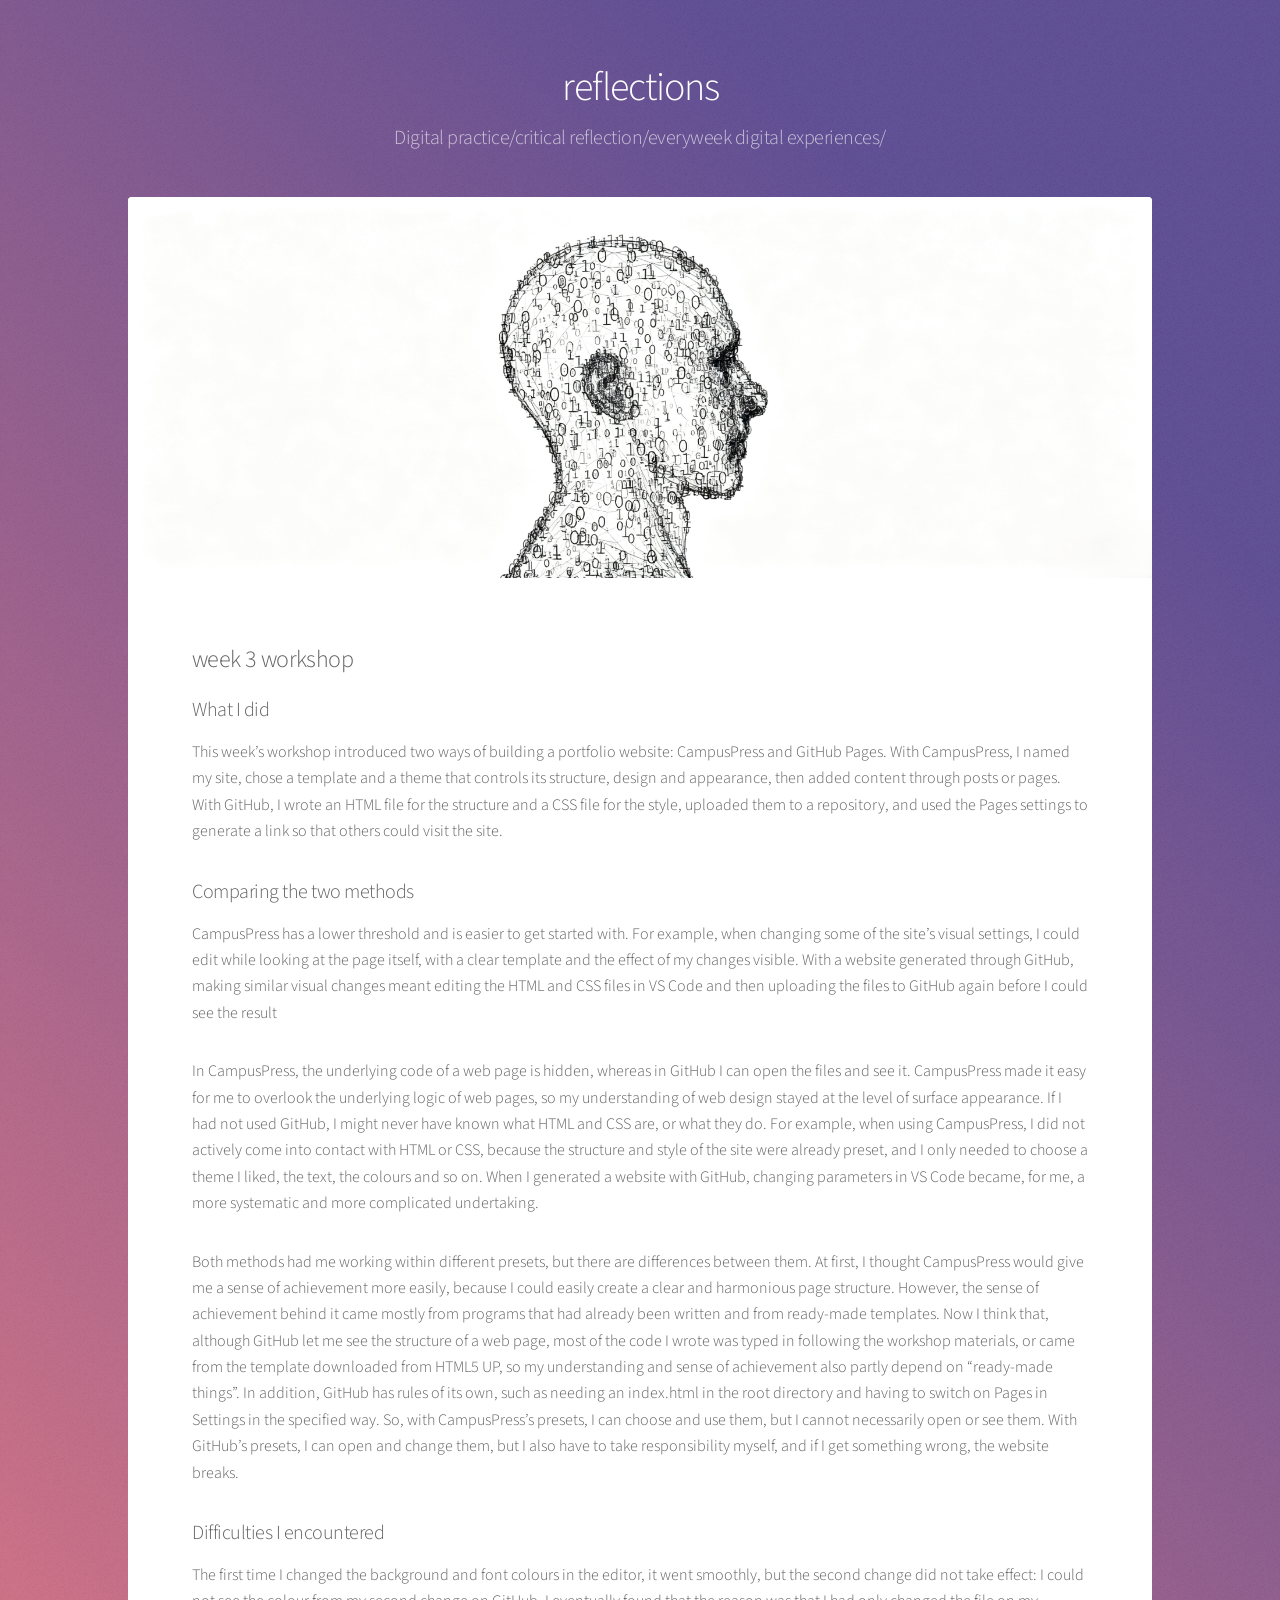
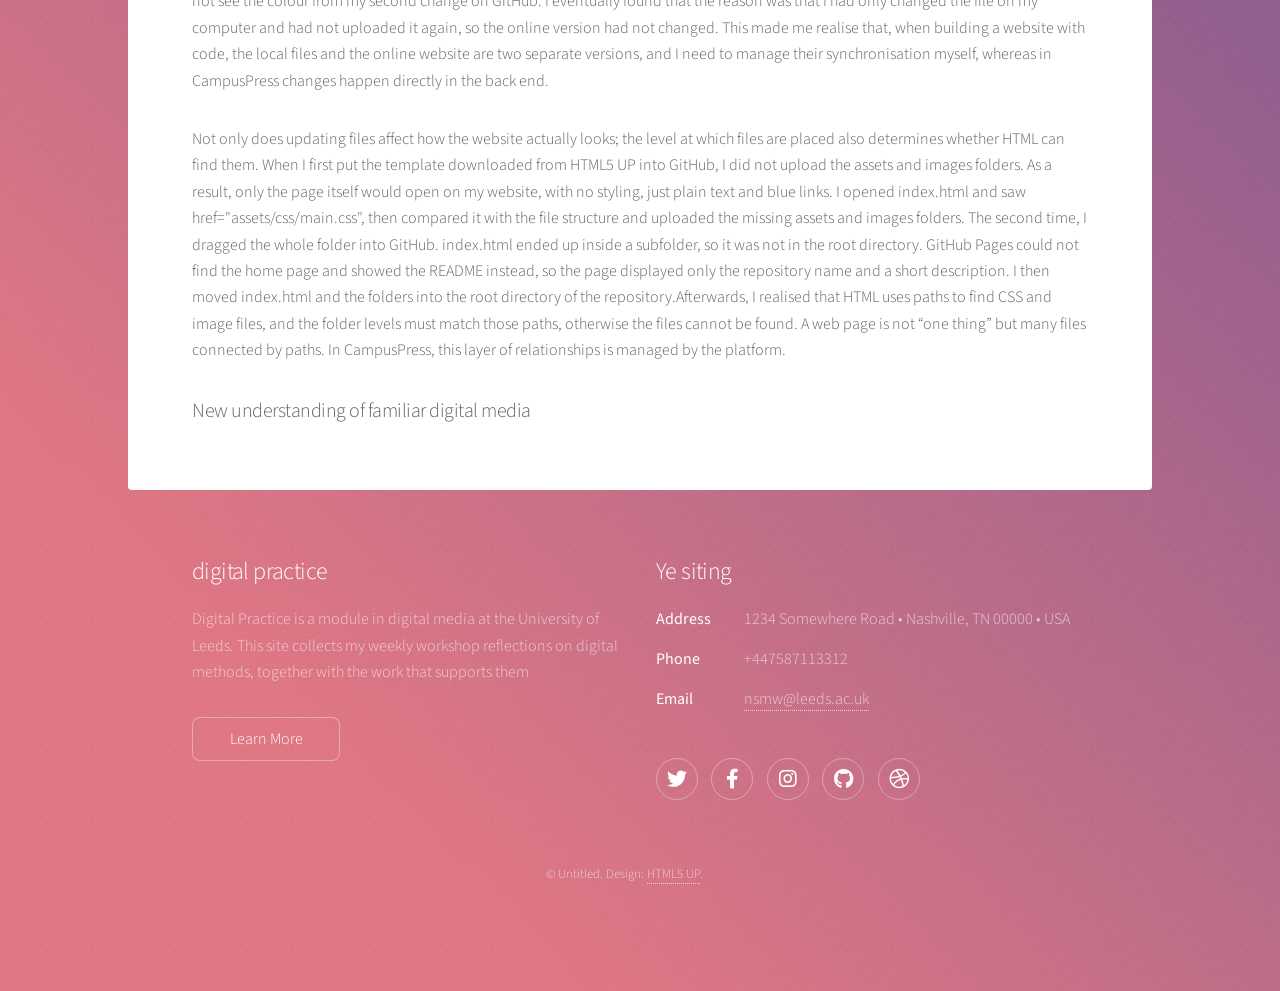
==== generic.html @ b8650d64 "Add files via upload" ====
<!DOCTYPE HTML>
<!--
	Stellar by HTML5 UP
	html5up.net | @ajlkn
	Free for personal and commercial use under the CCA 3.0 license (html5up.net/license)
-->
<html>
	<head>
		<title>Ye siting website-reflection-learn more</title>
		<meta charset="utf-8" />
		<meta name="viewport" content="width=device-width, initial-scale=1, user-scalable=no" />
		<link rel="stylesheet" href="assets/css/main.css" />
		<noscript><link rel="stylesheet" href="assets/css/noscript.css" /></noscript>
	</head>
	<body class="is-preload">

		<!-- Wrapper -->
			<div id="wrapper">

				<!-- Header -->
					<header id="header">
						<h1>reflections</h1>
						<p>Digital practice/critical reflection/everyweek digital experiences/</p>
					</header>

				<!-- Main -->
					<div id="main">

						<!-- Content -->
							<section id="content" class="main">
								<span class="image main"><img src="images/pic04.png" alt="" /></span>
								<h2>week 3 workshop</h2>
								<h3>What I did</h3>
    <p>This week’s workshop introduced two ways of building a portfolio website: CampusPress and GitHub Pages. With CampusPress, I named my site, chose a template and a theme that controls its structure, design and appearance, then added content through posts or pages. With GitHub, I wrote an HTML file for the structure and a CSS file for the style, uploaded them to a repository, and used the Pages settings to generate a link so that others could visit the site.</p>

    <h3>Comparing the two methods</h3>
    <p>CampusPress has a lower threshold and is easier to get started with. For example, when changing some of the site’s visual settings, I could edit while looking at the page itself, with a clear template and the effect of my changes visible. With a website generated through GitHub, making similar visual changes meant editing the HTML and CSS files in VS Code and then uploading the files to GitHub again before I could see the result</p>
    <p>In CampusPress, the underlying code of a web page is hidden, whereas in GitHub I can open the files and see it. CampusPress made it easy for me to overlook the underlying logic of web pages, so my understanding of web design stayed at the level of surface appearance. If I had not used GitHub, I might never have known what HTML and CSS are, or what they do. For example, when using CampusPress, I did not actively come into contact with HTML or CSS, because the structure and style of the site were already preset, and I only needed to choose a theme I liked, the text, the colours and so on. When I generated a website with GitHub, changing parameters in VS Code became, for me, a more systematic and more complicated undertaking.</p>
    <p>Both methods had me working within different presets, but there are differences between them. At first, I thought CampusPress would give me a sense of achievement more easily, because I could easily create a clear and harmonious page structure. However, the sense of achievement behind it came mostly from programs that had already been written and from ready-made templates. Now I think that, although GitHub let me see the structure of a web page, most of the code I wrote was typed in following the workshop materials, or came from the template downloaded from HTML5 UP, so my understanding and sense of achievement also partly depend on “ready-made things”. In addition, GitHub has rules of its own, such as needing an index.html in the root directory and having to switch on Pages in Settings in the specified way. So, with CampusPress’s presets, I can choose and use them, but I cannot necessarily open or see them. With GitHub’s presets, I can open and change them, but I also have to take responsibility myself, and if I get something wrong, the website breaks.</p>
    <h3>Difficulties I encountered</h3>
    <p>The first time I changed the background and font colours in the editor, it went smoothly, but the second change did not take effect: I could not see the colour from my second change on GitHub. I eventually found that the reason was that I had only changed the file on my computer and had not uploaded it again, so the online version had not changed. This made me realise that, when building a website with code, the local files and the online website are two separate versions, and I need to manage their synchronisation myself, whereas in CampusPress changes happen directly in the back end.</p>
    <p>Not only does updating files affect how the website actually looks; the level at which files are placed also determines whether HTML can find them. When I first put the template downloaded from HTML5 UP into GitHub, I did not upload the assets and images folders. As a result, only the page itself would open on my website, with no styling, just plain text and blue links. I opened index.html and saw href="assets/css/main.css", then compared it with the file structure and uploaded the missing assets and images folders. The second time, I dragged the whole folder into GitHub. index.html ended up inside a subfolder, so it was not in the root directory. GitHub Pages could not find the home page and showed the README instead, so the page displayed only the repository name and a short description. I then moved index.html and the folders into the root directory of the repository.Afterwards, I realised that HTML uses paths to find CSS and image files, and the folder levels must match those paths, otherwise the files cannot be found. A web page is not “one thing” but many files connected by paths. In CampusPress, this layer of relationships is managed by the platform.</p>

    <h3>New understanding of familiar digital media</h3>
    <p></p>
							</section>

					</div>

				<!-- Footer -->
					<footer id="footer">
						<section>
							<h2>digital practice</h2>
							<p>Digital Practice is a module in digital media at the University of Leeds. This site collects my weekly workshop reflections on digital methods, together with the work that supports them</p>
							<ul class="actions">
								<li><a href="#" class="button">Learn More</a></li>
							</ul>
						</section>
						<section>
							<h2>Ye siting</h2>
							<dl class="alt">
								<dt>Address</dt>
								<dd>1234 Somewhere Road &bull; Nashville, TN 00000 &bull; USA</dd>
								<dt>Phone</dt>
								<dd>+447587113312</dd>
								<dt>Email</dt>
								<dd><a href="#">nsmw@leeds.ac.uk</a></dd>
							</dl>
							<ul class="icons">
								<li><a href="#" class="icon brands fa-twitter alt"><span class="label">Twitter</span></a></li>
								<li><a href="#" class="icon brands fa-facebook-f alt"><span class="label">Facebook</span></a></li>
								<li><a href="#" class="icon brands fa-instagram alt"><span class="label">Instagram</span></a></li>
								<li><a href="#" class="icon brands fa-github alt"><span class="label">GitHub</span></a></li>
								<li><a href="#" class="icon brands fa-dribbble alt"><span class="label">Dribbble</span></a></li>
							</ul>
						</section>
						<p class="copyright">&copy; Untitled. Design: <a href="https://html5up.net">HTML5 UP</a>.</p>
					</footer>

			</div>

		<!-- Scripts -->
			<script src="assets/js/jquery.min.js"></script>
			<script src="assets/js/jquery.scrollex.min.js"></script>
			<script src="assets/js/jquery.scrolly.min.js"></script>
			<script src="assets/js/browser.min.js"></script>
			<script src="assets/js/breakpoints.min.js"></script>
			<script src="assets/js/util.js"></script>
			<script src="assets/js/main.js"></script>

	</body>
</html>
---- assets/css/main.css ----
@import url(fontawesome-all.min.css);
@import 'https://fonts.googleapis.com/css?family=Source+Sans+Pro:300,400';

/*
	Stellar by HTML5 UP
	html5up.net | @ajlkn
	Free for personal and commercial use under the CCA 3.0 license (html5up.net/license)
*/

html, body, div, span, applet, object,
iframe, h1, h2, h3, h4, h5, h6, p, blockquote,
pre, a, abbr, acronym, address, big, cite,
code, del, dfn, em, img, ins, kbd, q, s, samp,
small, strike, strong, sub, sup, tt, var, b,
u, i, center, dl, dt, dd, ol, ul, li, fieldset,
form, label, legend, table, caption, tbody,
tfoot, thead, tr, th, td, article, aside,
canvas, details, embed, figure, figcaption,
footer, header, hgroup, menu, nav, output, ruby,
section, summary, time, mark, audio, video {
	margin: 0;
	padding: 0;
	border: 0;
	font-size: 100%;
	font: inherit;
	vertical-align: baseline;}

article, aside, details, figcaption, figure,
footer, header, hgroup, menu, nav, section {
	display: block;}

body {
	line-height: 1;
}

ol, ul {
	list-style: none;
}

blockquote, q {
	quotes: none;
}

	blockquote:before, blockquote:after, q:before, q:after {
		content: '';
		content: none;
	}

table {
	border-collapse: collapse;
	border-spacing: 0;
}

body {
	-webkit-text-size-adjust: none;
}

mark {
	background-color: transparent;
	color: inherit;
}

input::-moz-focus-inner {
	border: 0;
	padding: 0;
}

input, select, textarea {
	-moz-appearance: none;
	-webkit-appearance: none;
	-ms-appearance: none;
	appearance: none;
}

/* Basic */

	@-ms-viewport {
		width: device-width;
	}

	body {
		-ms-overflow-style: scrollbar;
	}

	@media screen and (max-width: 480px) {

		html, body {
			min-width: 320px;
		}

	}

	html {
		box-sizing: border-box;
	}

	*, *:before, *:after {
		box-sizing: inherit;
	}

	body {
		background-color: #935d8c;
		background-image: url("images/overlay.png"), -moz-linear-gradient(45deg, #e37682 15%, #5f4d93 85%);
		background-image: url("images/overlay.png"), -webkit-linear-gradient(45deg, #e37682 15%, #5f4d93 85%);
		background-image: url("images/overlay.png"), -ms-linear-gradient(45deg, #e37682 15%, #5f4d93 85%);
		background-image: url("images/overlay.png"), linear-gradient(45deg, #e37682 15%, #5f4d93 85%);
	}

		body.is-preload *, body.is-preload *:before, body.is-preload *:after {
			-moz-animation: none !important;
			-webkit-animation: none !important;
			-ms-animation: none !important;
			animation: none !important;
			-moz-transition: none !important;
			-webkit-transition: none !important;
			-ms-transition: none !important;
			transition: none !important;
		}

/* Type */

	body {
		background-color: #935d8c;
		color: rgba(255, 255, 255, 0.65);
	}

	body, input, select, textarea {
		font-family: "Source Sans Pro", Helvetica, sans-serif;
		font-size: 17pt;
		font-weight: 300;
		line-height: 1.65;
	}

		@media screen and (max-width: 1680px) {

			body, input, select, textarea {
				font-size: 14pt;
			}

		}

		@media screen and (max-width: 1280px) {

			body, input, select, textarea {
				font-size: 12pt;
			}

		}

		@media screen and (max-width: 360px) {

			body, input, select, textarea {
				font-size: 11pt;
			}

		}

	a {
		-moz-transition: color 0.2s ease, border-bottom 0.2s ease;
		-webkit-transition: color 0.2s ease, border-bottom 0.2s ease;
		-ms-transition: color 0.2s ease, border-bottom 0.2s ease;
		transition: color 0.2s ease, border-bottom 0.2s ease;
		text-decoration: none;
		border-bottom: dotted 1px;
		color: inherit;
	}

		a:hover {
			border-bottom-color: transparent;
		}

	strong, b {
		font-weight: 400;
	}

	em, i {
		font-style: italic;
	}

	p {
		margin: 0 0 2em 0;
	}

		p.content {
			-moz-columns: 20em 2;
			-webkit-columns: 20em 2;
			-ms-columns: 20em 2;
			columns: 20em 2;
			-moz-column-gap: 2em;
			-webkit-column-gap: 2em;
			-ms-column-gap: 2em;
			column-gap: 2em;
			text-align: justify;
		}

	h1, h2, h3, h4, h5, h6 {
		font-weight: 300;
		line-height: 1.5;
		margin: 0 0 0.7em 0;
		letter-spacing: -0.025em;
	}

		h1 a, h2 a, h3 a, h4 a, h5 a, h6 a {
			color: inherit;
			text-decoration: none;
		}

	h1 {
		font-size: 2.5em;
		line-height: 1.2;
	}

	h2 {
		font-size: 1.5em;
	}

	h3 {
		font-size: 1.25em;
	}

	h4 {
		font-size: 1.1em;
	}

	h5 {
		font-size: 0.9em;
	}

	h6 {
		font-size: 0.7em;
	}

	@media screen and (max-width: 736px) {

		h1 {
			font-size: 2em;
		}

	}

	sub {
		font-size: 0.8em;
		position: relative;
		top: 0.5em;
	}

	sup {
		font-size: 0.8em;
		position: relative;
		top: -0.5em;
	}

	blockquote {
		border-left: solid 4px;
		font-style: italic;
		margin: 0 0 2em 0;
		padding: 0.5em 0 0.5em 2em;
	}

	code {
		border-radius: 8px;
		border: solid 1px;
		font-family: "Courier New", monospace;
		font-size: 0.9em;
		margin: 0 0.25em;
		padding: 0.25em 0.65em;
	}

	pre {
		-webkit-overflow-scrolling: touch;
		font-family: "Courier New", monospace;
		font-size: 0.9em;
		margin: 0 0 2em 0;
	}

		pre code {
			display: block;
			line-height: 1.75;
			padding: 1em 1.5em;
			overflow-x: auto;
		}

	hr {
		border: 0;
		border-bottom: solid 1px;
		margin: 2em 0;
	}

		hr.major {
			margin: 3em 0;
		}

	.align-left {
		text-align: left;
	}

	.align-center {
		text-align: center;
	}

	.align-right {
		text-align: right;
	}

	input, select, textarea {
		color: #ffffff;
	}

	a:hover {
		color: #ffffff;
	}

	strong, b {
		color: #ffffff;
	}

	h1, h2, h3, h4, h5, h6 {
		color: #ffffff;
	}

	blockquote {
		border-left-color: rgba(255, 255, 255, 0.35);
	}

	code {
		background: rgba(255, 255, 255, 0.075);
		border-color: rgba(255, 255, 255, 0.35);
	}

	hr {
		border-bottom-color: rgba(255, 255, 255, 0.35);
	}

/* Row */

	.row {
		display: flex;
		flex-wrap: wrap;
		box-sizing: border-box;
		align-items: stretch;
	}

		.row > * {
			box-sizing: border-box;
		}

		.row.gtr-uniform > * > :last-child {
			margin-bottom: 0;
		}

		.row.aln-left {
			justify-content: flex-start;
		}

		.row.aln-center {
			justify-content: center;
		}

		.row.aln-right {
			justify-content: flex-end;
		}

		.row.aln-top {
			align-items: flex-start;
		}

		.row.aln-middle {
			align-items: center;
		}

		.row.aln-bottom {
			align-items: flex-end;
		}

		.row > .imp {
			order: -1;
		}

		.row > .col-1 {
			width: 8.33333%;
		}

		.row > .off-1 {
			margin-left: 8.33333%;
		}

		.row > .col-2 {
			width: 16.66667%;
		}

		.row > .off-2 {
			margin-left: 16.66667%;
		}

		.row > .col-3 {
			width: 25%;
		}

		.row > .off-3 {
			margin-left: 25%;
		}

		.row > .col-4 {
			width: 33.33333%;
		}

		.row > .off-4 {
			margin-left: 33.33333%;
		}

		.row > .col-5 {
			width: 41.66667%;
		}

		.row > .off-5 {
			margin-left: 41.66667%;
		}

		.row > .col-6 {
			width: 50%;
		}

		.row > .off-6 {
			margin-left: 50%;
		}

		.row > .col-7 {
			width: 58.33333%;
		}

		.row > .off-7 {
			margin-left: 58.33333%;
		}

		.row > .col-8 {
			width: 66.66667%;
		}

		.row > .off-8 {
			margin-left: 66.66667%;
		}

		.row > .col-9 {
			width: 75%;
		}

		.row > .off-9 {
			margin-left: 75%;
		}

		.row > .col-10 {
			width: 83.33333%;
		}

		.row > .off-10 {
			margin-left: 83.33333%;
		}

		.row > .col-11 {
			width: 91.66667%;
		}

		.row > .off-11 {
			margin-left: 91.66667%;
		}

		.row > .col-12 {
			width: 100%;
		}

		.row > .off-12 {
			margin-left: 100%;
		}

		.row.gtr-0 {
			margin-top: 0;
			margin-left: 0em;
		}

			.row.gtr-0 > * {
				padding: 0 0 0 0em;
			}

			.row.gtr-0.gtr-uniform {
				margin-top: 0em;
			}

				.row.gtr-0.gtr-uniform > * {
					padding-top: 0em;
				}

		.row.gtr-25 {
			margin-top: 0;
			margin-left: -0.375em;
		}

			.row.gtr-25 > * {
				padding: 0 0 0 0.375em;
			}

			.row.gtr-25.gtr-uniform {
				margin-top: -0.375em;
			}

				.row.gtr-25.gtr-uniform > * {
					padding-top: 0.375em;
				}

		.row.gtr-50 {
			margin-top: 0;
			margin-left: -0.75em;
		}

			.row.gtr-50 > * {
				padding: 0 0 0 0.75em;
			}

			.row.gtr-50.gtr-uniform {
				margin-top: -0.75em;
			}

				.row.gtr-50.gtr-uniform > * {
					padding-top: 0.75em;
				}

		.row {
			margin-top: 0;
			margin-left: -1.5em;
		}

			.row > * {
				padding: 0 0 0 1.5em;
			}

			.row.gtr-uniform {
				margin-top: -1.5em;
			}

				.row.gtr-uniform > * {
					padding-top: 1.5em;
				}

		.row.gtr-150 {
			margin-top: 0;
			margin-left: -2.25em;
		}

			.row.gtr-150 > * {
				padding: 0 0 0 2.25em;
			}

			.row.gtr-150.gtr-uniform {
				margin-top: -2.25em;
			}

				.row.gtr-150.gtr-uniform > * {
					padding-top: 2.25em;
				}

		.row.gtr-200 {
			margin-top: 0;
			margin-left: -3em;
		}

			.row.gtr-200 > * {
				padding: 0 0 0 3em;
			}

			.row.gtr-200.gtr-uniform {
				margin-top: -3em;
			}

				.row.gtr-200.gtr-uniform > * {
					padding-top: 3em;
				}

		@media screen and (max-width: 1680px) {

			.row {
				display: flex;
				flex-wrap: wrap;
				box-sizing: border-box;
				align-items: stretch;
			}

				.row > * {
					box-sizing: border-box;
				}

				.row.gtr-uniform > * > :last-child {
					margin-bottom: 0;
				}

				.row.aln-left {
					justify-content: flex-start;
				}

				.row.aln-center {
					justify-content: center;
				}

				.row.aln-right {
					justify-content: flex-end;
				}

				.row.aln-top {
					align-items: flex-start;
				}

				.row.aln-middle {
					align-items: center;
				}

				.row.aln-bottom {
					align-items: flex-end;
				}

				.row > .imp-xlarge {
					order: -1;
				}

				.row > .col-1-xlarge {
					width: 8.33333%;
				}

				.row > .off-1-xlarge {
					margin-left: 8.33333%;
				}

				.row > .col-2-xlarge {
					width: 16.66667%;
				}

				.row > .off-2-xlarge {
					margin-left: 16.66667%;
				}

				.row > .col-3-xlarge {
					width: 25%;
				}

				.row > .off-3-xlarge {
					margin-left: 25%;
				}

				.row > .col-4-xlarge {
					width: 33.33333%;
				}

				.row > .off-4-xlarge {
					margin-left: 33.33333%;
				}

				.row > .col-5-xlarge {
					width: 41.66667%;
				}

				.row > .off-5-xlarge {
					margin-left: 41.66667%;
				}

				.row > .col-6-xlarge {
					width: 50%;
				}

				.row > .off-6-xlarge {
					margin-left: 50%;
				}

				.row > .col-7-xlarge {
					width: 58.33333%;
				}

				.row > .off-7-xlarge {
					margin-left: 58.33333%;
				}

				.row > .col-8-xlarge {
					width: 66.66667%;
				}

				.row > .off-8-xlarge {
					margin-left: 66.66667%;
				}

				.row > .col-9-xlarge {
					width: 75%;
				}

				.row > .off-9-xlarge {
					margin-left: 75%;
				}

				.row > .col-10-xlarge {
					width: 83.33333%;
				}

				.row > .off-10-xlarge {
					margin-left: 83.33333%;
				}

				.row > .col-11-xlarge {
					width: 91.66667%;
				}

				.row > .off-11-xlarge {
					margin-left: 91.66667%;
				}

				.row > .col-12-xlarge {
					width: 100%;
				}

				.row > .off-12-xlarge {
					margin-left: 100%;
				}

				.row.gtr-0 {
					margin-top: 0;
					margin-left: 0em;
				}

					.row.gtr-0 > * {
						padding: 0 0 0 0em;
					}

					.row.gtr-0.gtr-uniform {
						margin-top: 0em;
					}

						.row.gtr-0.gtr-uniform > * {
							padding-top: 0em;
						}

				.row.gtr-25 {
					margin-top: 0;
					margin-left: -0.375em;
				}

					.row.gtr-25 > * {
						padding: 0 0 0 0.375em;
					}

					.row.gtr-25.gtr-uniform {
						margin-top: -0.375em;
					}

						.row.gtr-25.gtr-uniform > * {
							padding-top: 0.375em;
						}

				.row.gtr-50 {
					margin-top: 0;
					margin-left: -0.75em;
				}

					.row.gtr-50 > * {
						padding: 0 0 0 0.75em;
					}

					.row.gtr-50.gtr-uniform {
						margin-top: -0.75em;
					}

						.row.gtr-50.gtr-uniform > * {
							padding-top: 0.75em;
						}

				.row {
					margin-top: 0;
					margin-left: -1.5em;
				}

					.row > * {
						padding: 0 0 0 1.5em;
					}

					.row.gtr-uniform {
						margin-top: -1.5em;
					}

						.row.gtr-uniform > * {
							padding-top: 1.5em;
						}

				.row.gtr-150 {
					margin-top: 0;
					margin-left: -2.25em;
				}

					.row.gtr-150 > * {
						padding: 0 0 0 2.25em;
					}

					.row.gtr-150.gtr-uniform {
						margin-top: -2.25em;
					}

						.row.gtr-150.gtr-uniform > * {
							padding-top: 2.25em;
						}

				.row.gtr-200 {
					margin-top: 0;
					margin-left: -3em;
				}

					.row.gtr-200 > * {
						padding: 0 0 0 3em;
					}

					.row.gtr-200.gtr-uniform {
						margin-top: -3em;
					}

						.row.gtr-200.gtr-uniform > * {
							padding-top: 3em;
						}

		}

		@media screen and (max-width: 1280px) {

			.row {
				display: flex;
				flex-wrap: wrap;
				box-sizing: border-box;
				align-items: stretch;
			}

				.row > * {
					box-sizing: border-box;
				}

				.row.gtr-uniform > * > :last-child {
					margin-bottom: 0;
				}

				.row.aln-left {
					justify-content: flex-start;
				}

				.row.aln-center {
					justify-content: center;
				}

				.row.aln-right {
					justify-content: flex-end;
				}

				.row.aln-top {
					align-items: flex-start;
				}

				.row.aln-middle {
					align-items: center;
				}

				.row.aln-bottom {
					align-items: flex-end;
				}

				.row > .imp-large {
					order: -1;
				}

				.row > .col-1-large {
					width: 8.33333%;
				}

				.row > .off-1-large {
					margin-left: 8.33333%;
				}

				.row > .col-2-large {
					width: 16.66667%;
				}

				.row > .off-2-large {
					margin-left: 16.66667%;
				}

				.row > .col-3-large {
					width: 25%;
				}

				.row > .off-3-large {
					margin-left: 25%;
				}

				.row > .col-4-large {
					width: 33.33333%;
				}

				.row > .off-4-large {
					margin-left: 33.33333%;
				}

				.row > .col-5-large {
					width: 41.66667%;
				}

				.row > .off-5-large {
					margin-left: 41.66667%;
				}

				.row > .col-6-large {
					width: 50%;
				}

				.row > .off-6-large {
					margin-left: 50%;
				}

				.row > .col-7-large {
					width: 58.33333%;
				}

				.row > .off-7-large {
					margin-left: 58.33333%;
				}

				.row > .col-8-large {
					width: 66.66667%;
				}

				.row > .off-8-large {
					margin-left: 66.66667%;
				}

				.row > .col-9-large {
					width: 75%;
				}

				.row > .off-9-large {
					margin-left: 75%;
				}

				.row > .col-10-large {
					width: 83.33333%;
				}

				.row > .off-10-large {
					margin-left: 83.33333%;
				}

				.row > .col-11-large {
					width: 91.66667%;
				}

				.row > .off-11-large {
					margin-left: 91.66667%;
				}

				.row > .col-12-large {
					width: 100%;
				}

				.row > .off-12-large {
					margin-left: 100%;
				}

				.row.gtr-0 {
					margin-top: 0;
					margin-left: 0em;
				}

					.row.gtr-0 > * {
						padding: 0 0 0 0em;
					}

					.row.gtr-0.gtr-uniform {
						margin-top: 0em;
					}

						.row.gtr-0.gtr-uniform > * {
							padding-top: 0em;
						}

				.row.gtr-25 {
					margin-top: 0;
					margin-left: -0.375em;
				}

					.row.gtr-25 > * {
						padding: 0 0 0 0.375em;
					}

					.row.gtr-25.gtr-uniform {
						margin-top: -0.375em;
					}

						.row.gtr-25.gtr-uniform > * {
							padding-top: 0.375em;
						}

				.row.gtr-50 {
					margin-top: 0;
					margin-left: -0.75em;
				}

					.row.gtr-50 > * {
						padding: 0 0 0 0.75em;
					}

					.row.gtr-50.gtr-uniform {
						margin-top: -0.75em;
					}

						.row.gtr-50.gtr-uniform > * {
							padding-top: 0.75em;
						}

				.row {
					margin-top: 0;
					margin-left: -1.5em;
				}

					.row > * {
						padding: 0 0 0 1.5em;
					}

					.row.gtr-uniform {
						margin-top: -1.5em;
					}

						.row.gtr-uniform > * {
							padding-top: 1.5em;
						}

				.row.gtr-150 {
					margin-top: 0;
					margin-left: -2.25em;
				}

					.row.gtr-150 > * {
						padding: 0 0 0 2.25em;
					}

					.row.gtr-150.gtr-uniform {
						margin-top: -2.25em;
					}

						.row.gtr-150.gtr-uniform > * {
							padding-top: 2.25em;
						}

				.row.gtr-200 {
					margin-top: 0;
					margin-left: -3em;
				}

					.row.gtr-200 > * {
						padding: 0 0 0 3em;
					}

					.row.gtr-200.gtr-uniform {
						margin-top: -3em;
					}

						.row.gtr-200.gtr-uniform > * {
							padding-top: 3em;
						}

		}

		@media screen and (max-width: 980px) {

			.row {
				display: flex;
				flex-wrap: wrap;
				box-sizing: border-box;
				align-items: stretch;
			}

				.row > * {
					box-sizing: border-box;
				}

				.row.gtr-uniform > * > :last-child {
					margin-bottom: 0;
				}

				.row.aln-left {
					justify-content: flex-start;
				}

				.row.aln-center {
					justify-content: center;
				}

				.row.aln-right {
					justify-content: flex-end;
				}

				.row.aln-top {
					align-items: flex-start;
				}

				.row.aln-middle {
					align-items: center;
				}

				.row.aln-bottom {
					align-items: flex-end;
				}

				.row > .imp-medium {
					order: -1;
				}

				.row > .col-1-medium {
					width: 8.33333%;
				}

				.row > .off-1-medium {
					margin-left: 8.33333%;
				}

				.row > .col-2-medium {
					width: 16.66667%;
				}

				.row > .off-2-medium {
					margin-left: 16.66667%;
				}

				.row > .col-3-medium {
					width: 25%;
				}

				.row > .off-3-medium {
					margin-left: 25%;
				}

				.row > .col-4-medium {
					width: 33.33333%;
				}

				.row > .off-4-medium {
					margin-left: 33.33333%;
				}

				.row > .col-5-medium {
					width: 41.66667%;
				}

				.row > .off-5-medium {
					margin-left: 41.66667%;
				}

				.row > .col-6-medium {
					width: 50%;
				}

				.row > .off-6-medium {
					margin-left: 50%;
				}

				.row > .col-7-medium {
					width: 58.33333%;
				}

				.row > .off-7-medium {
					margin-left: 58.33333%;
				}

				.row > .col-8-medium {
					width: 66.66667%;
				}

				.row > .off-8-medium {
					margin-left: 66.66667%;
				}

				.row > .col-9-medium {
					width: 75%;
				}

				.row > .off-9-medium {
					margin-left: 75%;
				}

				.row > .col-10-medium {
					width: 83.33333%;
				}

				.row > .off-10-medium {
					margin-left: 83.33333%;
				}

				.row > .col-11-medium {
					width: 91.66667%;
				}

				.row > .off-11-medium {
					margin-left: 91.66667%;
				}

				.row > .col-12-medium {
					width: 100%;
				}

				.row > .off-12-medium {
					margin-left: 100%;
				}

				.row.gtr-0 {
					margin-top: 0;
					margin-left: 0em;
				}

					.row.gtr-0 > * {
						padding: 0 0 0 0em;
					}

					.row.gtr-0.gtr-uniform {
						margin-top: 0em;
					}

						.row.gtr-0.gtr-uniform > * {
							padding-top: 0em;
						}

				.row.gtr-25 {
					margin-top: 0;
					margin-left: -0.375em;
				}

					.row.gtr-25 > * {
						padding: 0 0 0 0.375em;
					}

					.row.gtr-25.gtr-uniform {
						margin-top: -0.375em;
					}

						.row.gtr-25.gtr-uniform > * {
							padding-top: 0.375em;
						}

				.row.gtr-50 {
					margin-top: 0;
					margin-left: -0.75em;
				}

					.row.gtr-50 > * {
						padding: 0 0 0 0.75em;
					}

					.row.gtr-50.gtr-uniform {
						margin-top: -0.75em;
					}

						.row.gtr-50.gtr-uniform > * {
							padding-top: 0.75em;
						}

				.row {
					margin-top: 0;
					margin-left: -1.5em;
				}

					.row > * {
						padding: 0 0 0 1.5em;
					}

					.row.gtr-uniform {
						margin-top: -1.5em;
					}

						.row.gtr-uniform > * {
							padding-top: 1.5em;
						}

				.row.gtr-150 {
					margin-top: 0;
					margin-left: -2.25em;
				}

					.row.gtr-150 > * {
						padding: 0 0 0 2.25em;
					}

					.row.gtr-150.gtr-uniform {
						margin-top: -2.25em;
					}

						.row.gtr-150.gtr-uniform > * {
							padding-top: 2.25em;
						}

				.row.gtr-200 {
					margin-top: 0;
					margin-left: -3em;
				}

					.row.gtr-200 > * {
						padding: 0 0 0 3em;
					}

					.row.gtr-200.gtr-uniform {
						margin-top: -3em;
					}

						.row.gtr-200.gtr-uniform > * {
							padding-top: 3em;
						}

		}

		@media screen and (max-width: 736px) {

			.row {
				display: flex;
				flex-wrap: wrap;
				box-sizing: border-box;
				align-items: stretch;
			}

				.row > * {
					box-sizing: border-box;
				}

				.row.gtr-uniform > * > :last-child {
					margin-bottom: 0;
				}

				.row.aln-left {
					justify-content: flex-start;
				}

				.row.aln-center {
					justify-content: center;
				}

				.row.aln-right {
					justify-content: flex-end;
				}

				.row.aln-top {
					align-items: flex-start;
				}

				.row.aln-middle {
					align-items: center;
				}

				.row.aln-bottom {
					align-items: flex-end;
				}

				.row > .imp-small {
					order: -1;
				}

				.row > .col-1-small {
					width: 8.33333%;
				}

				.row > .off-1-small {
					margin-left: 8.33333%;
				}

				.row > .col-2-small {
					width: 16.66667%;
				}

				.row > .off-2-small {
					margin-left: 16.66667%;
				}

				.row > .col-3-small {
					width: 25%;
				}

				.row > .off-3-small {
					margin-left: 25%;
				}

				.row > .col-4-small {
					width: 33.33333%;
				}

				.row > .off-4-small {
					margin-left: 33.33333%;
				}

				.row > .col-5-small {
					width: 41.66667%;
				}

				.row > .off-5-small {
					margin-left: 41.66667%;
				}

				.row > .col-6-small {
					width: 50%;
				}

				.row > .off-6-small {
					margin-left: 50%;
				}

				.row > .col-7-small {
					width: 58.33333%;
				}

				.row > .off-7-small {
					margin-left: 58.33333%;
				}

				.row > .col-8-small {
					width: 66.66667%;
				}

				.row > .off-8-small {
					margin-left: 66.66667%;
				}

				.row > .col-9-small {
					width: 75%;
				}

				.row > .off-9-small {
					margin-left: 75%;
				}

				.row > .col-10-small {
					width: 83.33333%;
				}

				.row > .off-10-small {
					margin-left: 83.33333%;
				}

				.row > .col-11-small {
					width: 91.66667%;
				}

				.row > .off-11-small {
					margin-left: 91.66667%;
				}

				.row > .col-12-small {
					width: 100%;
				}

				.row > .off-12-small {
					margin-left: 100%;
				}

				.row.gtr-0 {
					margin-top: 0;
					margin-left: 0em;
				}

					.row.gtr-0 > * {
						padding: 0 0 0 0em;
					}

					.row.gtr-0.gtr-uniform {
						margin-top: 0em;
					}

						.row.gtr-0.gtr-uniform > * {
							padding-top: 0em;
						}

				.row.gtr-25 {
					margin-top: 0;
					margin-left: -0.25em;
				}

					.row.gtr-25 > * {
						padding: 0 0 0 0.25em;
					}

					.row.gtr-25.gtr-uniform {
						margin-top: -0.25em;
					}

						.row.gtr-25.gtr-uniform > * {
							padding-top: 0.25em;
						}

				.row.gtr-50 {
					margin-top: 0;
					margin-left: -0.5em;
				}

					.row.gtr-50 > * {
						padding: 0 0 0 0.5em;
					}

					.row.gtr-50.gtr-uniform {
						margin-top: -0.5em;
					}

						.row.gtr-50.gtr-uniform > * {
							padding-top: 0.5em;
						}

				.row {
					margin-top: 0;
					margin-left: -1em;
				}

					.row > * {
						padding: 0 0 0 1em;
					}

					.row.gtr-uniform {
						margin-top: -1em;
					}

						.row.gtr-uniform > * {
							padding-top: 1em;
						}

				.row.gtr-150 {
					margin-top: 0;
					margin-left: -1.5em;
				}

					.row.gtr-150 > * {
						padding: 0 0 0 1.5em;
					}

					.row.gtr-150.gtr-uniform {
						margin-top: -1.5em;
					}

						.row.gtr-150.gtr-uniform > * {
							padding-top: 1.5em;
						}

				.row.gtr-200 {
					margin-top: 0;
					margin-left: -2em;
				}

					.row.gtr-200 > * {
						padding: 0 0 0 2em;
					}

					.row.gtr-200.gtr-uniform {
						margin-top: -2em;
					}

						.row.gtr-200.gtr-uniform > * {
							padding-top: 2em;
						}

		}

		@media screen and (max-width: 480px) {

			.row {
				display: flex;
				flex-wrap: wrap;
				box-sizing: border-box;
				align-items: stretch;
			}

				.row > * {
					box-sizing: border-box;
				}

				.row.gtr-uniform > * > :last-child {
					margin-bottom: 0;
				}

				.row.aln-left {
					justify-content: flex-start;
				}

				.row.aln-center {
					justify-content: center;
				}

				.row.aln-right {
					justify-content: flex-end;
				}

				.row.aln-top {
					align-items: flex-start;
				}

				.row.aln-middle {
					align-items: center;
				}

				.row.aln-bottom {
					align-items: flex-end;
				}

				.row > .imp-xsmall {
					order: -1;
				}

				.row > .col-1-xsmall {
					width: 8.33333%;
				}

				.row > .off-1-xsmall {
					margin-left: 8.33333%;
				}

				.row > .col-2-xsmall {
					width: 16.66667%;
				}

				.row > .off-2-xsmall {
					margin-left: 16.66667%;
				}

				.row > .col-3-xsmall {
					width: 25%;
				}

				.row > .off-3-xsmall {
					margin-left: 25%;
				}

				.row > .col-4-xsmall {
					width: 33.33333%;
				}

				.row > .off-4-xsmall {
					margin-left: 33.33333%;
				}

				.row > .col-5-xsmall {
					width: 41.66667%;
				}

				.row > .off-5-xsmall {
					margin-left: 41.66667%;
				}

				.row > .col-6-xsmall {
					width: 50%;
				}

				.row > .off-6-xsmall {
					margin-left: 50%;
				}

				.row > .col-7-xsmall {
					width: 58.33333%;
				}

				.row > .off-7-xsmall {
					margin-left: 58.33333%;
				}

				.row > .col-8-xsmall {
					width: 66.66667%;
				}

				.row > .off-8-xsmall {
					margin-left: 66.66667%;
				}

				.row > .col-9-xsmall {
					width: 75%;
				}

				.row > .off-9-xsmall {
					margin-left: 75%;
				}

				.row > .col-10-xsmall {
					width: 83.33333%;
				}

				.row > .off-10-xsmall {
					margin-left: 83.33333%;
				}

				.row > .col-11-xsmall {
					width: 91.66667%;
				}

				.row > .off-11-xsmall {
					margin-left: 91.66667%;
				}

				.row > .col-12-xsmall {
					width: 100%;
				}

				.row > .off-12-xsmall {
					margin-left: 100%;
				}

				.row.gtr-0 {
					margin-top: 0;
					margin-left: 0em;
				}

					.row.gtr-0 > * {
						padding: 0 0 0 0em;
					}

					.row.gtr-0.gtr-uniform {
						margin-top: 0em;
					}

						.row.gtr-0.gtr-uniform > * {
							padding-top: 0em;
						}

				.row.gtr-25 {
					margin-top: 0;
					margin-left: -0.3125em;
				}

					.row.gtr-25 > * {
						padding: 0 0 0 0.3125em;
					}

					.row.gtr-25.gtr-uniform {
						margin-top: -0.3125em;
					}

						.row.gtr-25.gtr-uniform > * {
							padding-top: 0.3125em;
						}

				.row.gtr-50 {
					margin-top: 0;
					margin-left: -0.625em;
				}

					.row.gtr-50 > * {
						padding: 0 0 0 0.625em;
					}

					.row.gtr-50.gtr-uniform {
						margin-top: -0.625em;
					}

						.row.gtr-50.gtr-uniform > * {
							padding-top: 0.625em;
						}

				.row {
					margin-top: 0;
					margin-left: -1.25em;
				}

					.row > * {
						padding: 0 0 0 1.25em;
					}

					.row.gtr-uniform {
						margin-top: -1.25em;
					}

						.row.gtr-uniform > * {
							padding-top: 1.25em;
						}

				.row.gtr-150 {
					margin-top: 0;
					margin-left: -1.875em;
				}

					.row.gtr-150 > * {
						padding: 0 0 0 1.875em;
					}

					.row.gtr-150.gtr-uniform {
						margin-top: -1.875em;
					}

						.row.gtr-150.gtr-uniform > * {
							padding-top: 1.875em;
						}

				.row.gtr-200 {
					margin-top: 0;
					margin-left: -2.5em;
				}

					.row.gtr-200 > * {
						padding: 0 0 0 2.5em;
					}

					.row.gtr-200.gtr-uniform {
						margin-top: -2.5em;
					}

						.row.gtr-200.gtr-uniform > * {
							padding-top: 2.5em;
						}

		}

/* Box */

	.box {
		border-radius: 8px;
		border: solid;
		margin-bottom: 2em;
		padding: 1.5em;
	}

		.box > :last-child,
		.box > :last-child > :last-child,
		.box > :last-child > :last-child > :last-child {
			margin-bottom: 0;
		}

		.box.alt {
			border: 0;
			border-radius: 0;
			padding: 0;
		}

	.box {
		border-color: rgba(255, 255, 255, 0.35);
	}

/* Button */

	input[type="submit"],
	input[type="reset"],
	input[type="button"],
	button,
	.button {
		-moz-appearance: none;
		-webkit-appearance: none;
		-ms-appearance: none;
		appearance: none;
		-moz-transition: background-color 0.2s ease-in-out, color 0.2s ease-in-out;
		-webkit-transition: background-color 0.2s ease-in-out, color 0.2s ease-in-out;
		-ms-transition: background-color 0.2s ease-in-out, color 0.2s ease-in-out;
		transition: background-color 0.2s ease-in-out, color 0.2s ease-in-out;
		border-radius: 8px;
		border: 0;
		cursor: pointer;
		display: inline-block;
		font-weight: 300;
		height: 2.75em;
		line-height: 2.75em;
		min-width: 9.25em;
		padding: 0 1.5em;
		text-align: center;
		text-decoration: none;
		white-space: nowrap;
	}

		input[type="submit"].icon,
		input[type="reset"].icon,
		input[type="button"].icon,
		button.icon,
		.button.icon {
			padding-left: 1.35em;
		}

			input[type="submit"].icon:before,
			input[type="reset"].icon:before,
			input[type="button"].icon:before,
			button.icon:before,
			.button.icon:before {
				margin-right: 0.5em;
			}

		input[type="submit"].fit,
		input[type="reset"].fit,
		input[type="button"].fit,
		button.fit,
		.button.fit {
			width: 100%;
		}

		input[type="submit"].small,
		input[type="reset"].small,
		input[type="button"].small,
		button.small,
		.button.small {
			font-size: 0.8em;
		}

		input[type="submit"].large,
		input[type="reset"].large,
		input[type="button"].large,
		button.large,
		.button.large {
			font-size: 1.35em;
		}

		input[type="submit"].disabled, input[type="submit"]:disabled,
		input[type="reset"].disabled,
		input[type="reset"]:disabled,
		input[type="button"].disabled,
		input[type="button"]:disabled,
		button.disabled,
		button:disabled,
		.button.disabled,
		.button:disabled {
			pointer-events: none;
			opacity: 0.25;
		}

		@media screen and (max-width: 736px) {

			input[type="submit"],
			input[type="reset"],
			input[type="button"],
			button,
			.button {
				min-width: 0;
			}

		}

	input[type="submit"],
	input[type="reset"],
	input[type="button"],
	button,
	.button {
		background-color: transparent;
		box-shadow: inset 0 0 0 1px rgba(255, 255, 255, 0.35);
		color: #ffffff !important;
	}

		input[type="submit"]:hover,
		input[type="reset"]:hover,
		input[type="button"]:hover,
		button:hover,
		.button:hover {
			background-color: rgba(255, 255, 255, 0.075);
		}

		input[type="submit"]:active,
		input[type="reset"]:active,
		input[type="button"]:active,
		button:active,
		.button:active {
			background-color: rgba(255, 255, 255, 0.2);
		}

		input[type="submit"].icon:before,
		input[type="reset"].icon:before,
		input[type="button"].icon:before,
		button.icon:before,
		.button.icon:before {
			color: rgba(255, 255, 255, 0.5);
		}

		input[type="submit"].primary,
		input[type="reset"].primary,
		input[type="button"].primary,
		button.primary,
		.button.primary {
			background-color: #8cc9f0;
			color: #ffffff !important;
			box-shadow: none;
		}

			input[type="submit"].primary:hover,
			input[type="reset"].primary:hover,
			input[type="button"].primary:hover,
			button.primary:hover,
			.button.primary:hover {
				background-color: #9acff2;
			}

			input[type="submit"].primary:active,
			input[type="reset"].primary:active,
			input[type="button"].primary:active,
			button.primary:active,
			.button.primary:active {
				background-color: #7ec3ee;
			}

			input[type="submit"].primary.icon:before,
			input[type="reset"].primary.icon:before,
			input[type="button"].primary.icon:before,
			button.primary.icon:before,
			.button.primary.icon:before {
				color: #ffffff !important;
			}

/* Form */

	form {
		margin: 0 0 2em 0;
	}

	label {
		display: block;
		font-size: 0.9em;
		font-weight: 400;
		margin: 0 0 1em 0;
	}

	input[type="text"],
	input[type="password"],
	input[type="email"],
	select,
	textarea {
		-moz-appearance: none;
		-webkit-appearance: none;
		-ms-appearance: none;
		appearance: none;
		border-radius: 8px;
		border: solid 1px;
		color: inherit;
		display: block;
		outline: 0;
		padding: 0 1em;
		text-decoration: none;
		width: 100%;
	}

		input[type="text"]:invalid,
		input[type="password"]:invalid,
		input[type="email"]:invalid,
		select:invalid,
		textarea:invalid {
			box-shadow: none;
		}

	select {
		background-size: 1.25rem;
		background-repeat: no-repeat;
		background-position: calc(100% - 1rem) center;
		height: 2.75em;
		padding-right: 2.75em;
		text-overflow: ellipsis;
	}

		select:focus::-ms-value {
			background-color: transparent;
		}

		select::-ms-expand {
			display: none;
		}

	input[type="text"],
	input[type="password"],
	input[type="email"],
	select {
		height: 2.75em;
	}

	textarea {
		padding: 0.75em 1em;
	}

	input[type="checkbox"],
	input[type="radio"] {
		-moz-appearance: none;
		-webkit-appearance: none;
		-ms-appearance: none;
		appearance: none;
		display: block;
		float: left;
		margin-right: -2em;
		opacity: 0;
		width: 1em;
		z-index: -1;
	}

		input[type="checkbox"] + label,
		input[type="radio"] + label {
			text-decoration: none;
			cursor: pointer;
			display: inline-block;
			font-size: 1em;
			font-weight: 300;
			padding-left: 2.4em;
			padding-right: 0.75em;
			position: relative;
		}

			input[type="checkbox"] + label:before,
			input[type="radio"] + label:before {
				-moz-osx-font-smoothing: grayscale;
				-webkit-font-smoothing: antialiased;
				display: inline-block;
				font-style: normal;
				font-variant: normal;
				text-rendering: auto;
				line-height: 1;
				text-transform: none !important;
				font-family: 'Font Awesome 5 Free';
				font-weight: 900;
			}

			input[type="checkbox"] + label:before,
			input[type="radio"] + label:before {
				border-radius: 8px;
				border: solid 1px;
				content: '';
				display: inline-block;
				font-size: 0.8em;
				height: 2.0625em;
				left: 0;
				line-height: 2.0625em;
				position: absolute;
				text-align: center;
				top: 0;
				width: 2.0625em;
			}

		input[type="checkbox"]:checked + label:before,
		input[type="radio"]:checked + label:before {
			content: '\f00c';
		}

	input[type="checkbox"] + label:before {
		border-radius: 8px;
	}

	input[type="radio"] + label:before {
		border-radius: 100%;
	}

	::-webkit-input-placeholder {
		opacity: 1.0;
	}

	:-moz-placeholder {
		opacity: 1.0;
	}

	::-moz-placeholder {
		opacity: 1.0;
	}

	:-ms-input-placeholder {
		opacity: 1.0;
	}

	label {
		color: #ffffff;
	}

	input[type="text"],
	input[type="password"],
	input[type="email"],
	select,
	textarea {
		background-color: rgba(255, 255, 255, 0.075);
		border-color: rgba(255, 255, 255, 0.35);
	}

		input[type="text"]:focus,
		input[type="password"]:focus,
		input[type="email"]:focus,
		select:focus,
		textarea:focus {
			border-color: #8cc9f0;
			box-shadow: 0 0 0 1px #8cc9f0;
		}

	select {
		background-image: url("data:image/svg+xml;charset=utf8,%3Csvg xmlns='http://www.w3.org/2000/svg' width='40' height='40' preserveAspectRatio='none' viewBox='0 0 40 40'%3E%3Cpath d='M9.4,12.3l10.4,10.4l10.4-10.4c0.2-0.2,0.5-0.4,0.9-0.4c0.3,0,0.6,0.1,0.9,0.4l3.3,3.3c0.2,0.2,0.4,0.5,0.4,0.9 c0,0.4-0.1,0.6-0.4,0.9L20.7,31.9c-0.2,0.2-0.5,0.4-0.9,0.4c-0.3,0-0.6-0.1-0.9-0.4L4.3,17.3c-0.2-0.2-0.4-0.5-0.4-0.9 c0-0.4,0.1-0.6,0.4-0.9l3.3-3.3c0.2-0.2,0.5-0.4,0.9-0.4S9.1,12.1,9.4,12.3z' fill='rgba(255, 255, 255, 0.35)' /%3E%3C/svg%3E");
	}

		select option {
			color: #ffffff;
			background: #935d8c;
		}

	input[type="checkbox"] + label,
	input[type="radio"] + label {
		color: rgba(255, 255, 255, 0.65);
	}

		input[type="checkbox"] + label:before,
		input[type="radio"] + label:before {
			background: rgba(255, 255, 255, 0.075);
			border-color: rgba(255, 255, 255, 0.35);
		}

	input[type="checkbox"]:checked + label:before,
	input[type="radio"]:checked + label:before {
		background-color: #ffffff;
		border-color: #ffffff;
		color: #935d8c;
	}

	input[type="checkbox"]:focus + label:before,
	input[type="radio"]:focus + label:before {
		border-color: #8cc9f0;
		box-shadow: 0 0 0 1px #8cc9f0;
	}

	::-webkit-input-placeholder {
		color: rgba(255, 255, 255, 0.5) !important;
	}

	:-moz-placeholder {
		color: rgba(255, 255, 255, 0.5) !important;
	}

	::-moz-placeholder {
		color: rgba(255, 255, 255, 0.5) !important;
	}

	:-ms-input-placeholder {
		color: rgba(255, 255, 255, 0.5) !important;
	}

	.formerize-placeholder {
		color: rgba(255, 255, 255, 0.5) !important;
	}

/* Icon */

	.icon {
		text-decoration: none;
		-moz-transition: background-color 0.2s ease-in-out, color 0.2s ease-in-out;
		-webkit-transition: background-color 0.2s ease-in-out, color 0.2s ease-in-out;
		-ms-transition: background-color 0.2s ease-in-out, color 0.2s ease-in-out;
		transition: background-color 0.2s ease-in-out, color 0.2s ease-in-out;
		border-bottom: none;
		position: relative;
	}

		.icon:before {
			-moz-osx-font-smoothing: grayscale;
			-webkit-font-smoothing: antialiased;
			display: inline-block;
			font-style: normal;
			font-variant: normal;
			text-rendering: auto;
			line-height: 1;
			text-transform: none !important;
			font-family: 'Font Awesome 5 Free';
			font-weight: 400;
		}

		.icon > .label {
			display: none;
		}

		.icon:before {
			line-height: solid;
		}

		.icon.solid:before {
			font-weight: 900;
		}

		.icon.brands:before {
			font-family: 'Font Awesome 5 Brands';
		}

		.icon.major {
			border: solid 1px;
			display: inline-block;
			border-radius: 100%;
			padding: 0.65em;
			margin: 0 0 2em 0;
			cursor: default;
		}

			.icon.major:before {
				display: inline-block;
				font-size: 6.25rem;
				width: 2.25em;
				height: 2.25em;
				line-height: 2.2em;
				border-radius: 100%;
				border: solid 1px;
				text-align: center;
			}

		.icon.alt {
			display: inline-block;
			border: solid 1px;
			border-radius: 100%;
		}

			.icon.alt:before {
				display: block;
				font-size: 1.25em;
				width: 2em;
				height: 2em;
				text-align: center;
				line-height: 2em;
			}

		.icon.style1 {
			color: #efa8b0;
		}

		.icon.style2 {
			color: #c79cc8;
		}

		.icon.style3 {
			color: #a89cc8;
		}

		.icon.style4 {
			color: #9bb2e1;
		}

		.icon.style5 {
			color: #8cc9f0;
		}

		@media screen and (max-width: 1680px) {

			.icon.major:before {
				font-size: 5.5rem;
			}

		}

		@media screen and (max-width: 1280px) {

			.icon.major:before {
				font-size: 4.75rem;
			}

		}

		@media screen and (max-width: 736px) {

			.icon.major {
				margin: 0 0 1.5em 0;
				padding: 0.35em;
			}

				.icon.major:before {
					font-size: 3.5rem;
				}

		}

	.icon.major {
		border-color: rgba(255, 255, 255, 0.35);
	}

		.icon.major:before {
			border-color: rgba(255, 255, 255, 0.35);
		}

	.icon.alt {
		border-color: rgba(255, 255, 255, 0.35);
		color: #ffffff;
	}

		.icon.alt:hover {
			background-color: rgba(255, 255, 255, 0.075);
		}

		.icon.alt:active {
			background-color: rgba(255, 255, 255, 0.2);
		}

/* Image */

	.image {
		border-radius: 8px;
		border: 0;
		display: inline-block;
		position: relative;
	}

		.image img {
			border-radius: 8px;
			display: block;
		}

		.image.left, .image.right {
			max-width: 40%;
		}

			.image.left img, .image.right img {
				width: 100%;
			}

		.image.left {
			float: left;
			margin: 0 1.5em 1em 0;
			top: 0.25em;
		}

		.image.right {
			float: right;
			margin: 0 0 1em 1.5em;
			top: 0.25em;
		}

		.image.fit {
			display: block;
			margin: 0 0 2em 0;
			width: 100%;
		}

			.image.fit img {
				width: 100%;
			}

		.image.main {
			display: block;
			margin: 0 0 3em 0;
			width: 100%;
		}

			.image.main img {
				width: 100%;
			}

/* List */

	ol {
		list-style: decimal;
		margin: 0 0 2em 0;
		padding-left: 1.25em;
	}

		ol li {
			padding-left: 0.25em;
		}

	ul {
		list-style: disc;
		margin: 0 0 2em 0;
		padding-left: 1em;
	}

		ul li {
			padding-left: 0.5em;
		}

		ul.alt {
			list-style: none;
			padding-left: 0;
		}

			ul.alt li {
				border-top: solid 1px;
				padding: 0.5em 0;
			}

				ul.alt li:first-child {
					border-top: 0;
					padding-top: 0;
				}

	dl {
		margin: 0 0 2em 0;
	}

		dl dt {
			display: block;
			font-weight: 400;
			margin: 0 0 1em 0;
		}

		dl dd {
			margin-left: 2em;
		}

		dl.alt dt {
			display: block;
			width: 3em;
			margin: 0;
			clear: left;
			float: left;
		}

		dl.alt dd {
			margin: 0 0 0.85em 5.5em;
		}

		dl.alt:after {
			content: '';
			display: block;
			clear: both;
		}

	ul.alt li {
		border-top-color: rgba(255, 255, 255, 0.35);
	}

	dl dt {
		color: #ffffff;
	}

/* Actions */

	ul.actions {
		display: -moz-flex;
		display: -webkit-flex;
		display: -ms-flex;
		display: flex;
		cursor: default;
		list-style: none;
		margin-left: -1em;
		padding-left: 0;
	}

		ul.actions li {
			padding: 0 0 0 1em;
			vertical-align: middle;
		}

		ul.actions.special {
			-moz-justify-content: center;
			-webkit-justify-content: center;
			-ms-justify-content: center;
			justify-content: center;
			width: 100%;
			margin-left: 0;
		}

			ul.actions.special li:first-child {
				padding-left: 0;
			}

		ul.actions.stacked {
			-moz-flex-direction: column;
			-webkit-flex-direction: column;
			-ms-flex-direction: column;
			flex-direction: column;
			margin-left: 0;
		}

			ul.actions.stacked li {
				padding: 1.3em 0 0 0;
			}

				ul.actions.stacked li:first-child {
					padding-top: 0;
				}

		ul.actions.fit {
			width: calc(100% + 1em);
		}

			ul.actions.fit li {
				-moz-flex-grow: 1;
				-webkit-flex-grow: 1;
				-ms-flex-grow: 1;
				flex-grow: 1;
				-moz-flex-shrink: 1;
				-webkit-flex-shrink: 1;
				-ms-flex-shrink: 1;
				flex-shrink: 1;
				width: 100%;
			}

				ul.actions.fit li > * {
					width: 100%;
				}

			ul.actions.fit.stacked {
				width: 100%;
			}

		@media screen and (max-width: 480px) {

			ul.actions:not(.fixed) {
				-moz-flex-direction: column;
				-webkit-flex-direction: column;
				-ms-flex-direction: column;
				flex-direction: column;
				margin-left: 0;
				width: 100% !important;
			}

				ul.actions:not(.fixed) li {
					-moz-flex-grow: 1;
					-webkit-flex-grow: 1;
					-ms-flex-grow: 1;
					flex-grow: 1;
					-moz-flex-shrink: 1;
					-webkit-flex-shrink: 1;
					-ms-flex-shrink: 1;
					flex-shrink: 1;
					padding: 1em 0 0 0;
					text-align: center;
					width: 100%;
				}

					ul.actions:not(.fixed) li > * {
						width: 100%;
					}

					ul.actions:not(.fixed) li:first-child {
						padding-top: 0;
					}

					ul.actions:not(.fixed) li input[type="submit"],
					ul.actions:not(.fixed) li input[type="reset"],
					ul.actions:not(.fixed) li input[type="button"],
					ul.actions:not(.fixed) li button,
					ul.actions:not(.fixed) li .button {
						width: 100%;
					}

						ul.actions:not(.fixed) li input[type="submit"].icon:before,
						ul.actions:not(.fixed) li input[type="reset"].icon:before,
						ul.actions:not(.fixed) li input[type="button"].icon:before,
						ul.actions:not(.fixed) li button.icon:before,
						ul.actions:not(.fixed) li .button.icon:before {
							margin-left: -0.5rem;
						}

		}

/* Icons */

	ul.icons {
		cursor: default;
		list-style: none;
		padding-left: 0;
	}

		ul.icons li {
			display: inline-block;
			padding: 0 0.65em 0 0;
		}

			ul.icons li:last-child {
				padding-right: 0 !important;
			}

/* Section/Article */

	section.special, article.special {
		text-align: center;
	}

	header.major {
		margin-bottom: 3em;
	}

		header.major h2 {
			font-size: 2em;
		}

			header.major h2:after {
				display: block;
				content: '';
				width: 3.25em;
				height: 2px;
				margin: 0.7em 0 1em 0;
				border-radius: 2px;
			}

				section.special header.major h2:after, article.special header.major h2:after {
					margin-left: auto;
					margin-right: auto;
				}

		header.major p {
			font-size: 1.25em;
			letter-spacing: -0.025em;
		}

		header.major.special {
			text-align: center;
		}

			header.major.special h2:after {
				margin-left: auto;
				margin-right: auto;
			}

	footer.major {
		margin-top: 3em;
	}

	@media screen and (max-width: 736px) {

		header.major {
			margin-bottom: 0;
		}

			header.major h2 {
				font-size: 1.5em;
			}

			header.major p {
				font-size: 1em;
				letter-spacing: 0;
			}

				header.major p br {
					display: none;
				}

		footer.major {
			margin-top: 0;
		}

	}

	header.major h2:after {
		background-color: rgba(255, 255, 255, 0.35);
	}

/* Table */

	.table-wrapper {
		-webkit-overflow-scrolling: touch;
		overflow-x: auto;
	}

	table {
		margin: 0 0 2em 0;
		width: 100%;
	}

		table tbody tr {
			border: solid 1px;
			border-left: 0;
			border-right: 0;
		}

		table td {
			padding: 0.75em 0.75em;
		}

		table th {
			font-size: 0.9em;
			font-weight: 400;
			padding: 0 0.75em 0.75em 0.75em;
			text-align: left;
		}

		table thead {
			border-bottom: solid 2px;
		}

		table tfoot {
			border-top: solid 2px;
		}

		table.alt {
			border-collapse: separate;
		}

			table.alt tbody tr td {
				border: solid 1px;
				border-left-width: 0;
				border-top-width: 0;
			}

				table.alt tbody tr td:first-child {
					border-left-width: 1px;
				}

			table.alt tbody tr:first-child td {
				border-top-width: 1px;
			}

			table.alt thead {
				border-bottom: 0;
			}

			table.alt tfoot {
				border-top: 0;
			}

	table tbody tr {
		border-color: rgba(255, 255, 255, 0.35);
	}

		table tbody tr:nth-child(2n + 1) {
			background-color: rgba(255, 255, 255, 0.075);
		}

	table th {
		color: #ffffff;
	}

	table thead {
		border-bottom-color: rgba(255, 255, 255, 0.35);
	}

	table tfoot {
		border-top-color: rgba(255, 255, 255, 0.35);
	}

	table.alt tbody tr td {
		border-color: rgba(255, 255, 255, 0.35);
	}

/* Features */

	.features {
		display: -moz-flex;
		display: -webkit-flex;
		display: -ms-flex;
		display: flex;
		-moz-flex-wrap: wrap;
		-webkit-flex-wrap: wrap;
		-ms-flex-wrap: wrap;
		flex-wrap: wrap;
		-moz-justify-content: center;
		-webkit-justify-content: center;
		-ms-justify-content: center;
		justify-content: center;
		width: calc(100% + 2em);
		margin: 0 0 3em -2em;
		padding: 0;
		list-style: none;
	}

		.features li {
			width: calc(33.33333% - 2em);
			margin-left: 2em;
			margin-top: 3em;
			padding: 0;
		}

			.features li:nth-child(1), .features li:nth-child(2), .features li:nth-child(3) {
				margin-top: 0;
			}

			.features li > :last-child {
				margin-bottom: 0;
			}

		@media screen and (max-width: 980px) {

			.features li {
				width: calc(50% - 2em);
			}

				.features li:nth-child(3) {
					margin-top: 3em;
				}

		}

		@media screen and (max-width: 736px) {

			.features {
				width: 100%;
				margin: 0 0 2em 0;
			}

				.features li {
					width: 100%;
					margin-left: 0;
					margin-top: 2em;
				}

					.features li:nth-child(2), .features li:nth-child(3) {
						margin-top: 2em;
					}

		}

/* Statistics */

	.statistics {
		display: -moz-flex;
		display: -webkit-flex;
		display: -ms-flex;
		display: flex;
		width: 100%;
		margin: 0 0 3em 0;
		padding: 0;
		list-style: none;
		cursor: default;
	}

		.statistics li {
			-moz-flex: 1;
			-webkit-flex: 1;
			-ms-flex: 1;
			flex: 1;
			padding: 1.5em;
			color: #ffffff;
			text-align: center;
		}

			.statistics li.style1 {
				background-color: #efa8b0;
			}

			.statistics li.style2 {
				background-color: #c79cc8;
			}

			.statistics li.style3 {
				background-color: #a89cc8;
			}

			.statistics li.style4 {
				background-color: #9bb2e1;
			}

			.statistics li.style5 {
				background-color: #8cc9f0;
			}

			.statistics li strong, .statistics li b {
				display: block;
				font-size: 2em;
				line-height: 1.1;
				color: inherit !important;
				font-weight: 300;
				letter-spacing: -0.025em;
			}

			.statistics li:first-child {
				border-top-left-radius: 8px;
				border-bottom-left-radius: 8px;
			}

			.statistics li:last-child {
				border-top-right-radius: 8px;
				border-bottom-right-radius: 8px;
			}

			.statistics li .icon {
				display: inline-block;
			}

				.statistics li .icon:before {
					font-size: 2.75rem;
					line-height: 1.3;
				}

		@media screen and (max-width: 980px) {

			.statistics li strong, .statistics li b {
				font-size: 1.5em;
			}

		}

		@media screen and (max-width: 736px) {

			.statistics {
				display: block;
				width: 20em;
				max-width: 100%;
				margin: 0 auto 2em auto;
			}

				.statistics li:first-child {
					border-bottom-left-radius: 0;
					border-top-right-radius: 8px;
				}

				.statistics li:last-child {
					border-top-right-radius: 0;
					border-bottom-left-radius: 8px;
				}

				.statistics li .icon:before {
					font-size: 3.75rem;
				}

				.statistics li strong, .statistics li b {
					font-size: 2.5em;
				}

		}

/* Spotlight */

	.spotlight {
		display: -moz-flex;
		display: -webkit-flex;
		display: -ms-flex;
		display: flex;
		-moz-align-items: center;
		-webkit-align-items: center;
		-ms-align-items: center;
		align-items: center;
		margin: 0 0 2em 0;
	}

		.spotlight .content {
			-moz-flex: 1;
			-webkit-flex: 1;
			-ms-flex: 1;
			flex: 1;
		}

			.spotlight .content > :last-child {
				margin-bottom: 0;
			}

			.spotlight .content header.major {
				margin: 0 0 2em 0;
			}

		.spotlight .image {
			display: inline-block;
			margin-left: 4em;
			padding: 0.65em;
			border-radius: 100%;
			border: solid 1px;
		}

			.spotlight .image img {
				display: block;
				border-radius: 100%;
				width: 16em;
			}

		@media screen and (max-width: 980px) {

			.spotlight {
				-moz-flex-direction: column-reverse;
				-webkit-flex-direction: column-reverse;
				-ms-flex-direction: column-reverse;
				flex-direction: column-reverse;
				text-align: center;
			}

				.spotlight .content {
					-moz-flex: 0 1 auto;
					-webkit-flex: 0 1 auto;
					-ms-flex: 0 1 auto;
					flex: 0 1 auto;
					width: 100%;
				}

					.spotlight .content header.major h2:after {
						margin-left: auto;
						margin-right: auto;
					}

					.spotlight .content .actions {
						-moz-justify-content: center;
						-webkit-justify-content: center;
						-ms-justify-content: center;
						justify-content: center;
						width: calc(100% + 1em);
					}

				.spotlight .image {
					-moz-flex: 0 1 auto;
					-webkit-flex: 0 1 auto;
					-ms-flex: 0 1 auto;
					flex: 0 1 auto;
					margin-left: 0;
					margin-bottom: 2em;
				}

		}

		@media screen and (max-width: 736px) {

			.spotlight .image {
				padding: 0.35em;
			}

				.spotlight .image img {
					width: 12em;
				}

		}

	.spotlight .image {
		border-color: rgba(255, 255, 255, 0.35);
	}

/* Header */

	#header {
		padding: 5em 5em 1em 5em ;
		text-align: center;
	}

		#header h1 {
			margin: 0 0 0.25em 0;
		}

		#header p {
			font-size: 1.25em;
			letter-spacing: -0.025em;
		}

		#header.alt {
			padding: 7em 5em 4em 5em ;
		}

			#header.alt h1 {
				font-size: 3.25em;
			}

			#header.alt > * {
				-moz-transition: opacity 3s ease;
				-webkit-transition: opacity 3s ease;
				-ms-transition: opacity 3s ease;
				transition: opacity 3s ease;
				-moz-transition-delay: 0.5s;
				-webkit-transition-delay: 0.5s;
				-ms-transition-delay: 0.5s;
				transition-delay: 0.5s;
				opacity: 1;
			}

			#header.alt .logo {
				-moz-transition: opacity 1.25s ease, -moz-transform 0.5s ease;
				-webkit-transition: opacity 1.25s ease, -webkit-transform 0.5s ease;
				-ms-transition: opacity 1.25s ease, -ms-transform 0.5s ease;
				transition: opacity 1.25s ease, transform 0.5s ease;
				-moz-transition-delay: 0s;
				-webkit-transition-delay: 0s;
				-ms-transition-delay: 0s;
				transition-delay: 0s;
				display: block;
				margin: 0 0 1.5em 0;
			}

				#header.alt .logo img {
					display: block;
					margin: 0 auto;
					max-width: 75%;
				}

		@media screen and (max-width: 1280px) {

			#header {
				padding: 4em 4em 0.1em 4em ;
			}

				#header.alt {
					padding: 6em 4em 3em 4em ;
				}

		}

		@media screen and (max-width: 980px) {

			#header {
				padding: 4em 3em 0.1em 3em ;
			}

				#header.alt {
					padding: 5em 3em 2em 3em ;
				}

		}

		@media screen and (max-width: 736px) {

			#header {
				padding: 3em 2em 0.1em 2em ;
			}

				#header p {
					font-size: 1em;
					letter-spacing: 0;
				}

					#header p br {
						display: none;
					}

				#header.alt {
					padding: 4em 2em 1em 2em ;
				}

					#header.alt h1 {
						font-size: 2.5em;
					}

		}

		@media screen and (max-width: 480px) {

			#header {
				padding: 3em 1.5em 0.1em 1.5em ;
			}

				#header.alt {
					padding: 4em 1.5em 1em 1.5em ;
				}

		}

		@media screen and (max-width: 360px) {

			#header {
				padding: 2.5em 1em 0.1em 1em ;
			}

				#header.alt {
					padding: 3.5em 1em 0.5em 1em ;
				}

		}

		body.is-preload #header.alt > * {
			opacity: 0;
		}

		body.is-preload #header.alt .logo {
			-moz-transform: scale(0.8) rotate(-30deg);
			-webkit-transform: scale(0.8) rotate(-30deg);
			-ms-transform: scale(0.8) rotate(-30deg);
			transform: scale(0.8) rotate(-30deg);
		}

/* Nav */

	#nav {
		-moz-transition: background-color 0.2s ease, border-top-left-radius 0.2s ease, border-top-right-radius 0.2s ease, padding 0.2s ease;
		-webkit-transition: background-color 0.2s ease, border-top-left-radius 0.2s ease, border-top-right-radius 0.2s ease, padding 0.2s ease;
		-ms-transition: background-color 0.2s ease, border-top-left-radius 0.2s ease, border-top-right-radius 0.2s ease, padding 0.2s ease;
		transition: background-color 0.2s ease, border-top-left-radius 0.2s ease, border-top-right-radius 0.2s ease, padding 0.2s ease;
		background-color: #ffffff;
		color: #636363;
		position: absolute;
		width: 64em;
		max-width: calc(100% - 4em);
		padding: 1em;
		background-color: #f7f7f7;
		border-top-left-radius: 0.25em;
		border-top-right-radius: 0.25em;
		cursor: default;
		text-align: center;
	}

		#nav input, #nav select, #nav textarea {
			color: #636363;
		}

		#nav a:hover {
			color: #636363;
		}

		#nav strong, #nav b {
			color: #636363;
		}

		#nav h1, #nav h2, #nav h3, #nav h4, #nav h5, #nav h6 {
			color: #636363;
		}

		#nav blockquote {
			border-left-color: #dddddd;
		}

		#nav code {
			background: rgba(222, 222, 222, 0.25);
			border-color: #dddddd;
		}

		#nav hr {
			border-bottom-color: #dddddd;
		}

		#nav + #main {
			padding-top: 4.25em;
		}

		#nav ul {
			margin: 0;
			padding: 0;
			list-style: none;
		}

			#nav ul li {
				-moz-transition: margin 0.2s ease;
				-webkit-transition: margin 0.2s ease;
				-ms-transition: margin 0.2s ease;
				transition: margin 0.2s ease;
				display: inline-block;
				margin: 0 0.35em;
				padding: 0;
				vertical-align: middle;
			}

				#nav ul li a {
					-moz-transition: font-size 0.2s ease;
					-webkit-transition: font-size 0.2s ease;
					-ms-transition: font-size 0.2s ease;
					transition: font-size 0.2s ease;
					display: inline-block;
					height: 2.25em;
					line-height: 2.25em;
					padding: 0 1.25em;
					border: 0;
					border-radius: 8px;
					box-shadow: inset 0 0 0 1px transparent;
				}

					#nav ul li a:hover {
						background-color: rgba(222, 222, 222, 0.25);
					}

					#nav ul li a.active {
						background-color: #ffffff;
						box-shadow: none;
					}

		#nav.alt {
			position: fixed;
			top: 0;
			padding: 0.5em 1em;
			background-color: rgba(247, 247, 247, 0.95);
			border-top-left-radius: 0;
			border-top-right-radius: 0;
			z-index: 10000;
		}

			#nav.alt ul li {
				margin: 0 0.175em;
			}

				#nav.alt ul li a {
					font-size: 0.9em;
				}

		@media screen and (max-width: 736px) {

			#nav {
				display: none;
			}

				#nav + #main {
					padding-top: 0;
				}

		}

/* Main */

	#main {
		background-color: #ffffff;
		color: #636363;
		border-radius: 0.25em;
	}

		#main input, #main select, #main textarea {
			color: #636363;
		}

		#main a:hover {
			color: #636363;
		}

		#main strong, #main b {
			color: #636363;
		}

		#main h1, #main h2, #main h3, #main h4, #main h5, #main h6 {
			color: #636363;
		}

		#main blockquote {
			border-left-color: #dddddd;
		}

		#main code {
			background: rgba(222, 222, 222, 0.25);
			border-color: #dddddd;
		}

		#main hr {
			border-bottom-color: #dddddd;
		}

		#main .box {
			border-color: #dddddd;
		}

		#main input[type="submit"],
		#main input[type="reset"],
		#main input[type="button"],
		#main button,
		#main .button {
			background-color: transparent;
			box-shadow: inset 0 0 0 1px #dddddd;
			color: #636363 !important;
		}

			#main input[type="submit"]:hover,
			#main input[type="reset"]:hover,
			#main input[type="button"]:hover,
			#main button:hover,
			#main .button:hover {
				background-color: rgba(222, 222, 222, 0.25);
			}

			#main input[type="submit"]:active,
			#main input[type="reset"]:active,
			#main input[type="button"]:active,
			#main button:active,
			#main .button:active {
				background-color: rgba(222, 222, 222, 0.5);
			}

			#main input[type="submit"].icon:before,
			#main input[type="reset"].icon:before,
			#main input[type="button"].icon:before,
			#main button.icon:before,
			#main .button.icon:before {
				color: rgba(99, 99, 99, 0.25);
			}

			#main input[type="submit"].primary,
			#main input[type="reset"].primary,
			#main input[type="button"].primary,
			#main button.primary,
			#main .button.primary {
				background-color: #8cc9f0;
				color: #ffffff !important;
				box-shadow: none;
			}

				#main input[type="submit"].primary:hover,
				#main input[type="reset"].primary:hover,
				#main input[type="button"].primary:hover,
				#main button.primary:hover,
				#main .button.primary:hover {
					background-color: #9acff2;
				}

				#main input[type="submit"].primary:active,
				#main input[type="reset"].primary:active,
				#main input[type="button"].primary:active,
				#main button.primary:active,
				#main .button.primary:active {
					background-color: #7ec3ee;
				}

				#main input[type="submit"].primary.icon:before,
				#main input[type="reset"].primary.icon:before,
				#main input[type="button"].primary.icon:before,
				#main button.primary.icon:before,
				#main .button.primary.icon:before {
					color: #ffffff !important;
				}

		#main label {
			color: #636363;
		}

		#main input[type="text"],
		#main input[type="password"],
		#main input[type="email"],
		#main select,
		#main textarea {
			background-color: rgba(222, 222, 222, 0.25);
			border-color: #dddddd;
		}

			#main input[type="text"]:focus,
			#main input[type="password"]:focus,
			#main input[type="email"]:focus,
			#main select:focus,
			#main textarea:focus {
				border-color: #8cc9f0;
				box-shadow: 0 0 0 1px #8cc9f0;
			}

		#main select {
			background-image: url("data:image/svg+xml;charset=utf8,%3Csvg xmlns='http://www.w3.org/2000/svg' width='40' height='40' preserveAspectRatio='none' viewBox='0 0 40 40'%3E%3Cpath d='M9.4,12.3l10.4,10.4l10.4-10.4c0.2-0.2,0.5-0.4,0.9-0.4c0.3,0,0.6,0.1,0.9,0.4l3.3,3.3c0.2,0.2,0.4,0.5,0.4,0.9 c0,0.4-0.1,0.6-0.4,0.9L20.7,31.9c-0.2,0.2-0.5,0.4-0.9,0.4c-0.3,0-0.6-0.1-0.9-0.4L4.3,17.3c-0.2-0.2-0.4-0.5-0.4-0.9 c0-0.4,0.1-0.6,0.4-0.9l3.3-3.3c0.2-0.2,0.5-0.4,0.9-0.4S9.1,12.1,9.4,12.3z' fill='%23dddddd' /%3E%3C/svg%3E");
		}

			#main select option {
				color: #636363;
				background: #ffffff;
			}

		#main input[type="checkbox"] + label,
		#main input[type="radio"] + label {
			color: #636363;
		}

			#main input[type="checkbox"] + label:before,
			#main input[type="radio"] + label:before {
				background: rgba(222, 222, 222, 0.25);
				border-color: #dddddd;
			}

		#main input[type="checkbox"]:checked + label:before,
		#main input[type="radio"]:checked + label:before {
			background-color: #636363;
			border-color: #636363;
			color: #ffffff;
		}

		#main input[type="checkbox"]:focus + label:before,
		#main input[type="radio"]:focus + label:before {
			border-color: #8cc9f0;
			box-shadow: 0 0 0 1px #8cc9f0;
		}

		#main ::-webkit-input-placeholder {
			color: rgba(99, 99, 99, 0.25) !important;
		}

		#main :-moz-placeholder {
			color: rgba(99, 99, 99, 0.25) !important;
		}

		#main ::-moz-placeholder {
			color: rgba(99, 99, 99, 0.25) !important;
		}

		#main :-ms-input-placeholder {
			color: rgba(99, 99, 99, 0.25) !important;
		}

		#main .formerize-placeholder {
			color: rgba(99, 99, 99, 0.25) !important;
		}

		#main .icon.major {
			border-color: #dddddd;
		}

			#main .icon.major:before {
				border-color: #dddddd;
			}

		#main .icon.alt {
			border-color: #dddddd;
			color: #636363;
		}

			#main .icon.alt:hover {
				background-color: rgba(222, 222, 222, 0.25);
			}

			#main .icon.alt:active {
				background-color: rgba(222, 222, 222, 0.5);
			}

		#main ul.alt li {
			border-top-color: #dddddd;
		}

		#main dl dt {
			color: #636363;
		}

		#main header.major h2:after {
			background-color: #dddddd;
			background-image: -moz-linear-gradient(90deg, #efa8b0, #a89cc8, #8cc9f0);
			background-image: -webkit-linear-gradient(90deg, #efa8b0, #a89cc8, #8cc9f0);
			background-image: -ms-linear-gradient(90deg, #efa8b0, #a89cc8, #8cc9f0);
			background-image: linear-gradient(90deg, #efa8b0, #a89cc8, #8cc9f0);
		}

		#main table tbody tr {
			border-color: #dddddd;
		}

			#main table tbody tr:nth-child(2n + 1) {
				background-color: rgba(222, 222, 222, 0.25);
			}

		#main table th {
			color: #636363;
		}

		#main table thead {
			border-bottom-color: #dddddd;
		}

		#main table tfoot {
			border-top-color: #dddddd;
		}

		#main table.alt tbody tr td {
			border-color: #dddddd;
		}

		#main .spotlight .image {
			border-color: #dddddd;
		}

		#main > .main {
			padding: 5em 5em 3em 5em ;
			border-top: solid 1px #dddddd;
		}

			#main > .main:first-child {
				border-top: 0;
			}

			#main > .main > .image.main:first-child {
				margin: -5em 0 5em -5em;
				width: calc(100% + 10em);
				border-top-right-radius: 0.25em;
				border-top-left-radius: 0.25em;
				border-bottom-right-radius: 0;
				border-bottom-left-radius: 0;
			}

				#main > .main > .image.main:first-child img {
					border-top-right-radius: 0.25em;
					border-top-left-radius: 0.25em;
					border-bottom-right-radius: 0;
					border-bottom-left-radius: 0;
				}

		@media screen and (max-width: 1280px) {

			#main > .main {
				padding: 4em 4em 2em 4em ;
			}

				#main > .main > .image.main:first-child {
					margin: -4em 0 4em -4em;
					width: calc(100% + 8em);
				}

		}

		@media screen and (max-width: 980px) {

			#main > .main {
				padding: 4em 3em 2em 3em ;
			}

				#main > .main > .image.main:first-child {
					margin: -4em 0 4em -3em;
					width: calc(100% + 6em);
				}

		}

		@media screen and (max-width: 736px) {

			#main > .main {
				padding: 3em 2em 1em 2em ;
			}

				#main > .main > .image.main:first-child {
					margin: -3em 0 2em -2em;
					width: calc(100% + 4em);
				}

		}

		@media screen and (max-width: 480px) {

			#main > .main {
				padding: 3em 1.5em 1em 1.5em ;
			}

				#main > .main > .image.main:first-child {
					margin: -3em 0 1.5em -1.5em;
					width: calc(100% + 3em);
				}

		}

		@media screen and (max-width: 360px) {

			#main {
				border-radius: 0;
			}

				#main > .main {
					padding: 2.5em 1em 0.5em 1em ;
				}

					#main > .main > .image.main:first-child {
						margin: -2.5em 0 1.5em -1em;
						width: calc(100% + 2em);
						border-radius: 0;
					}

						#main > .main > .image.main:first-child img {
							border-radius: 0;
						}

		}

/* Footer */

	#footer {
		display: -moz-flex;
		display: -webkit-flex;
		display: -ms-flex;
		display: flex;
		-moz-flex-wrap: wrap;
		-webkit-flex-wrap: wrap;
		-ms-flex-wrap: wrap;
		flex-wrap: wrap;
		padding: 5em 5em 3em 5em ;
		width: calc(100% + 2em);
		margin: 0 0 3em -2em;
	}

		#footer > * {
			width: calc(50% - 2em);
			margin-left: 2em;
		}

		#footer .copyright {
			width: 100%;
			margin: 2.5em 0 2em 0;
			font-size: 0.8em;
			text-align: center;
		}

		@media screen and (max-width: 1280px) {

			#footer {
				padding: 4em 4em 2em 4em ;
			}

		}

		@media screen and (max-width: 980px) {

			#footer {
				padding: 4em 3em 2em 3em ;
				display: block;
				margin: 0 0 3em 0;
				width: 100%;
			}

				#footer > * {
					width: 100%;
					margin-left: 0;
					margin-bottom: 3em;
				}

				#footer .copyright {
					text-align: left;
				}

		}

		@media screen and (max-width: 736px) {

			#footer {
				padding: 3em 2em 1em 2em ;
			}

		}

		@media screen and (max-width: 480px) {

			#footer {
				padding: 3em 1.5em 1em 1.5em ;
			}

		}

		@media screen and (max-width: 480px) {

			#footer {
				padding: 2.5em 1em 0.5em 1em ;
			}

		}

/* Wrapper */

	#wrapper {
		width: 64em;
		max-width: calc(100% - 4em);
		margin: 0 auto;
	}

		@media screen and (max-width: 480px) {

			#wrapper {
				max-width: calc(100% - 2em);
			}

		}

		@media screen and (max-width: 360px) {

			#wrapper {
				max-width: 100%;
			}

		}
---- assets/css/noscript.css ----
/*
	Stellar by HTML5 UP
	html5up.net | @ajlkn
	Free for personal and commercial use under the CCA 3.0 license (html5up.net/license)
*/

/* Header */

	body.is-preload #header.alt > * {
		opacity: 1;
	}

	body.is-preload #header.alt .logo {
		-moz-transform: none;
		-webkit-transform: none;
		-ms-transform: none;
		transform: none;
	}
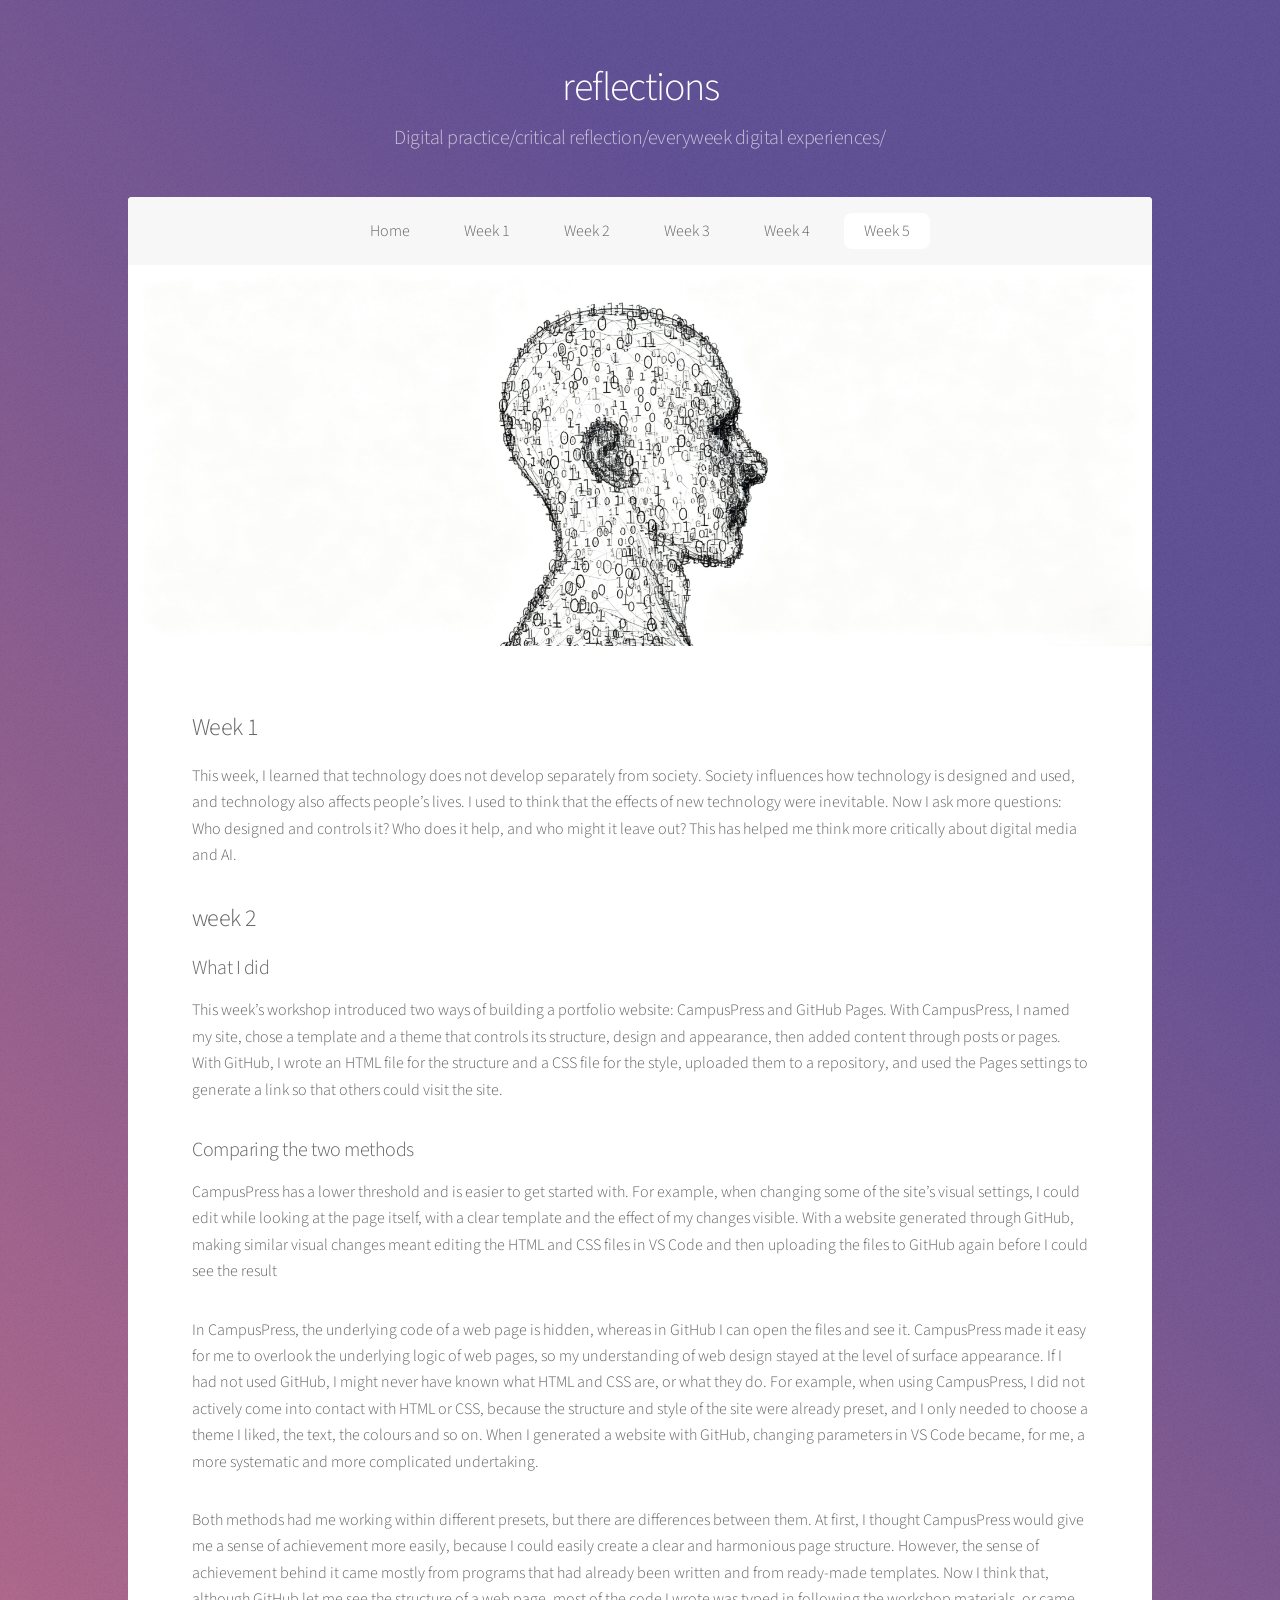
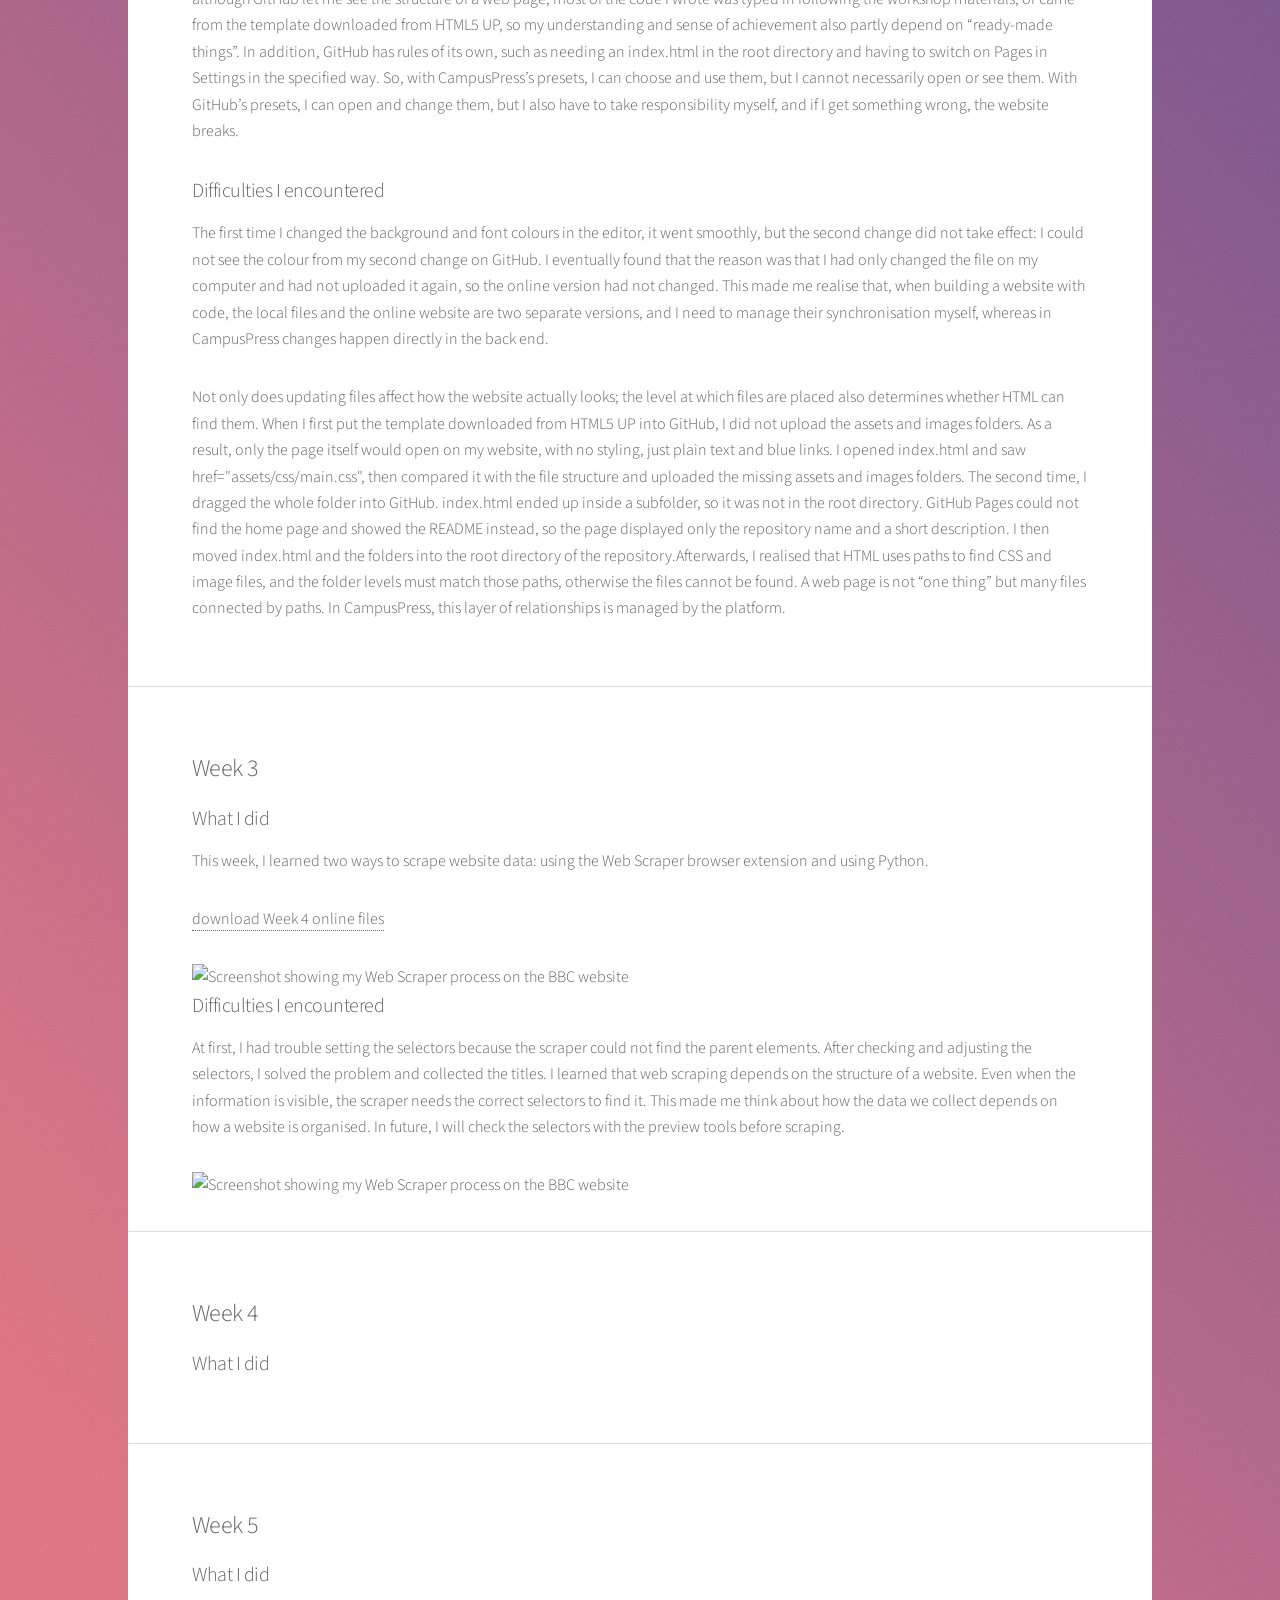
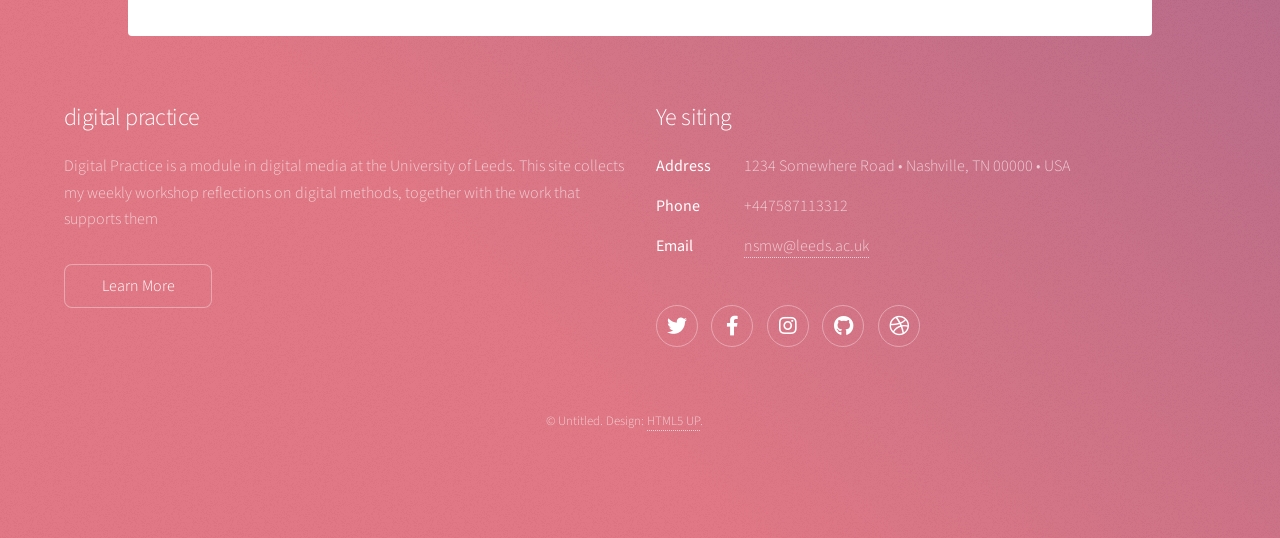
==== commit ab8d1d21: "Add files via upload" ====
--- a/generic.html
+++ b/generic.html
@@ -23,13 +23,32 @@
 						<p>Digital practice/critical reflection/everyweek digital experiences/</p>
 					</header>
 
-				<!-- Main -->
-					<div id="main">
+<!-- Menu -->
+<nav id="nav">
+    <ul>
+        <li><a href="index.html">Home</a></li>
+<li><a href="#week1">Week 1</a></li>
+<li><a href="#week2">Week 2</a></li>
+<li><a href="#week3">Week 3</a></li>
+<li><a href="#week4">Week 4</a></li>
+<li><a href="#week5">Week 5</a></li>
+    </ul>
+</nav>
+
+<!-- Main -->
+<div id="main">					
 
 						<!-- Content -->
-							<section id="content" class="main">
-								<span class="image main"><img src="images/pic04.png" alt="" /></span>
-								<h2>week 3 workshop</h2>
+						 <!-- Week 3 Content -->
+						  <section id="content" class="main">
+								<span class="image main"><img src="images/pic04.png" alt=""></span>
+    <section id="week1" class="main">
+        <h2>Week 1</h2>
+        <p>This week, I learned that technology does not develop separately from society. Society influences how technology is designed and used, and technology also affects people’s lives.
+I used to think that the effects of new technology were inevitable. Now I ask more questions: Who designed and controls it? Who does it help, and who might it leave out? This has helped me think more critically about digital media and AI.</p>
+    </section>	
+							
+								<h2 id="week2">week 2 </h2>
 								<h3>What I did</h3>
     <p>This week’s workshop introduced two ways of building a portfolio website: CampusPress and GitHub Pages. With CampusPress, I named my site, chose a template and a theme that controls its structure, design and appearance, then added content through posts or pages. With GitHub, I wrote an HTML file for the structure and a CSS file for the style, uploaded them to a repository, and used the Pages settings to generate a link so that others could visit the site.</p>
 
@@ -41,11 +60,47 @@
     <p>The first time I changed the background and font colours in the editor, it went smoothly, but the second change did not take effect: I could not see the colour from my second change on GitHub. I eventually found that the reason was that I had only changed the file on my computer and had not uploaded it again, so the online version had not changed. This made me realise that, when building a website with code, the local files and the online website are two separate versions, and I need to manage their synchronisation myself, whereas in CampusPress changes happen directly in the back end.</p>
     <p>Not only does updating files affect how the website actually looks; the level at which files are placed also determines whether HTML can find them. When I first put the template downloaded from HTML5 UP into GitHub, I did not upload the assets and images folders. As a result, only the page itself would open on my website, with no styling, just plain text and blue links. I opened index.html and saw href="assets/css/main.css", then compared it with the file structure and uploaded the missing assets and images folders. The second time, I dragged the whole folder into GitHub. index.html ended up inside a subfolder, so it was not in the root directory. GitHub Pages could not find the home page and showed the README instead, so the page displayed only the repository name and a short description. I then moved index.html and the folders into the root directory of the repository.Afterwards, I realised that HTML uses paths to find CSS and image files, and the folder levels must match those paths, otherwise the files cannot be found. A web page is not “one thing” but many files connected by paths. In CampusPress, this layer of relationships is managed by the platform.</p>
 
-    <h3>New understanding of familiar digital media</h3>
+    <h3></h3>
     <p></p>
 							</section>
+						<!-- Week 3 Content -->
+    <section id="week3" class="main">
+        <h2>Week 3</h2>
+        <h3>What I did</h3>
+<p>This week, I learned two ways to scrape website data: using the Web Scraper browser extension and using Python.</p>
+     <p><a href="week4/week4-data.csv" download>download Week 4 online files</a></p>
+<figure>
+  <img src="images/web-scraper-process.png"
+       alt="Screenshot showing my Web Scraper process on the BBC website"
+	   style="width: 60%; height: auto;">
+  <h3>Difficulties I encountered</h3>
+  <p>At first, I had trouble setting the selectors because the scraper could not find the parent elements. After checking and adjusting the selectors, I solved the problem and collected the titles.
+I learned that web scraping depends on the structure of a website. Even when the information is visible, the scraper needs the correct selectors to find it. This made me think about how the data we collect depends on how a website is organised. In future, I will check the selectors with the preview tools before scraping.</p>
+<img src="images/web-scraper-trouble.png"
+       alt="Screenshot showing my Web Scraper process on the BBC website"
+	   style="width: 60%; height: auto;">
+</figure>
+    </section>	
+							<!-- Week 4 Content -->
+    <section id="week4" class="main">
+        <h2>Week 4</h2>
+        <h3>What I did</h3>
+     <p></p>
+       
+    </section>
 
-					</div>
+
+	 <!-- Week 5 Content -->
+    <section id="week5" class="main">
+        <h2>Week 5</h2>
+        <h3>What I did</h3>
+        <p</p>
+        
+    </section>
+
+</div>
+
+						</div>
 
 				<!-- Footer -->
 					<footer id="footer">
